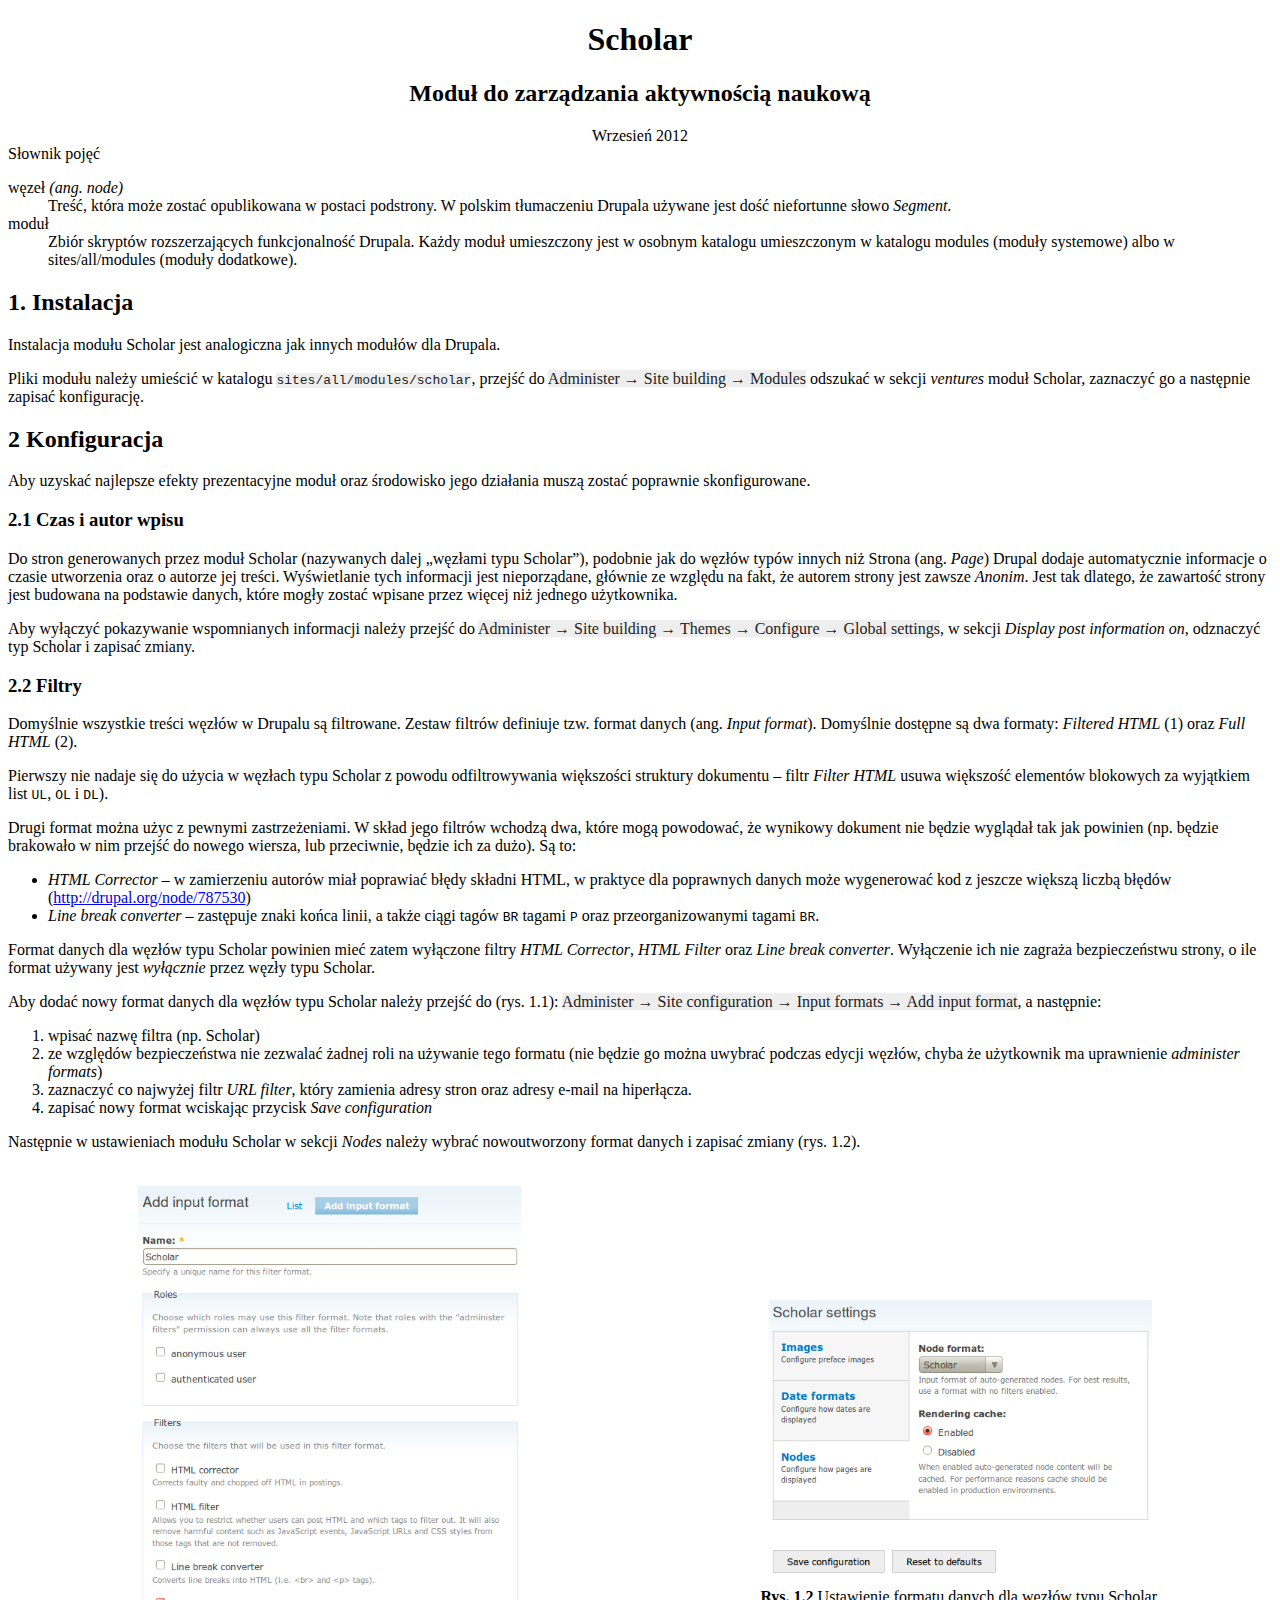
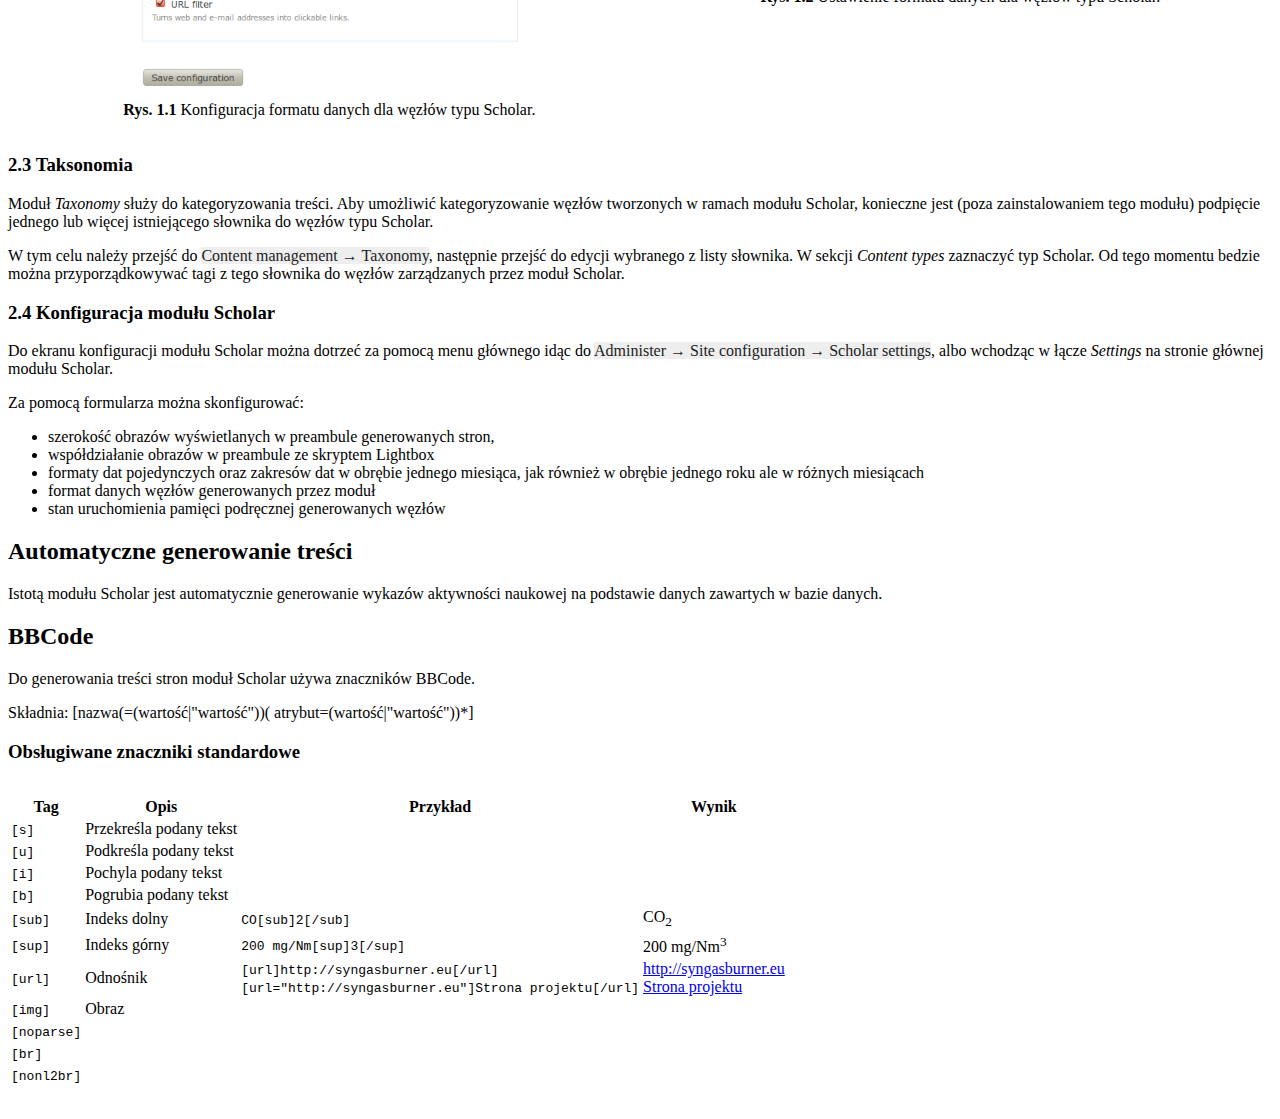
==== sites/all/modules/scholar/manual/index.html @ 3a5cc1b6 "zastapienie rdelim i ldelim escape'owanymi nawiasami owinietymi w noparse" ====
<!DOCTYPE html>
<html>
<head>
<meta http-equiv="Content-Type" content="text/html; charset=utf-8" />
<title>Scholar - instrukcja obsługi</title>
<style type="text/css">
body {
  background: #fff;
  color: #000;
}
.file {
  font-family: monospace;
  background: #eee;
  color: #222;
}
.nav {
  background: #eee;
  color: #222;
}
table {
  margin: 2em 0;
}
</style>
</head>
<body>

<center>
<h1>Scholar</h1>
<h2>Moduł do zarządzania aktywnością naukową</h2>
Wrzesień 2012
</center>

Słownik pojęć
<dl>
  <dt>węzeł <em>(ang. node)</em></dt>
  <dd>Treść, która może zostać opublikowana w postaci podstrony. W polskim tłumaczeniu Drupala
  używane jest dość niefortunne słowo <em>Segment</em>.</dd>
  <dt>moduł</dt>
  <dd>Zbiór skryptów rozszerzających funkcjonalność Drupala. Każdy moduł umieszczony jest w osobnym
  katalogu umieszczonym w katalogu <span>modules</span> (moduły systemowe) albo
  w <span>sites/all/modules</span> (moduły dodatkowe).</dd>
</dl>

<h2>1. Instalacja</h2>

<p>Instalacja modułu Scholar jest analogiczna jak innych modułów dla Drupala.</p>

<p>Pliki modułu należy umieścić w katalogu <span class="file">sites/all/modules/scholar</span>,
przejść do <span class="nav">Administer &rarr; Site building &rarr; Modules</span>
odszukać w sekcji <cite>ventures</cite> moduł Scholar, zaznaczyć go
a następnie zapisać konfigurację.</p>

<h2>2 Konfiguracja</h2>

<p>Aby uzyskać najlepsze efekty prezentacyjne moduł oraz środowisko jego działania muszą zostać poprawnie skonfigurowane.</p> 

<h3>2.1 Czas i autor wpisu</h3>

<p>Do stron generowanych przez moduł Scholar (nazywanych dalej &bdquo;węzłami typu Scholar&rdquo;),
podobnie jak do węzłów typów innych niż Strona (ang. <em>Page</em>) Drupal dodaje
automatycznie informacje o czasie utworzenia oraz o autorze jej treści. 
Wyświetlanie tych informacji jest nieporządane, głównie ze względu na fakt, że autorem 
strony jest zawsze <em>Anonim</em>. Jest tak dlatego, że zawartość strony jest budowana
na podstawie danych, które mogły zostać wpisane przez więcej niż jednego użytkownika.</p>

<p>Aby wyłączyć pokazywanie wspomnianych informacji należy przejść do
<span class="nav">Administer &rarr; Site building &rarr; Themes &rarr; Configure &rarr; Global settings</span>,
w sekcji <cite>Display post information on</cite>, odznaczyć typ Scholar i zapisać zmiany.</p>

<h3>2.2 Filtry</h3>

<p>Domyślnie wszystkie treści węzłów w Drupalu są filtrowane. Zestaw filtrów definiuje
tzw. format danych (ang. <em>Input format</em>). Domyślnie dostępne są dwa 
formaty: <cite>Filtered HTML</cite> (1) oraz <cite>Full HTML</cite> (2).</p>

<p>Pierwszy nie nadaje się do użycia w węzłach typu Scholar
z powodu odfiltrowywania większości struktury dokumentu &ndash; filtr <cite>Filter HTML</cite>
usuwa większość elementów blokowych za wyjątkiem list <code>UL</code>, <code>OL</code> i <code>DL</code>).</p>

<p>Drugi format można użyc z pewnymi zastrzeżeniami. W skład jego filtrów wchodzą dwa,
które mogą powodować, że wynikowy dokument nie będzie wyglądał tak jak powinien
(np. będzie brakowało w nim przejść do nowego wiersza, lub przeciwnie, będzie ich za dużo).
Są to:</p>
<ul>
    <li><cite>HTML Corrector</cite> &ndash; w zamierzeniu autorów miał poprawiać błędy składni HTML, w praktyce dla poprawnych danych może wygenerować kod z jeszcze większą liczbą błędów (<a href="http://drupal.org/node/787530">http://drupal.org/node/787530</a>)</li>
    <li><cite>Line break converter</cite> &ndash; zastępuje znaki końca linii, a także ciągi tagów <code>BR</code> tagami <code>P</code> oraz przeorganizowanymi tagami <code>BR</code>.</li>
</ul>

<p>Format danych dla węzłów typu Scholar powinien mieć zatem wyłączone
 filtry <cite>HTML Corrector</cite>, <cite>HTML Filter</cite> oraz <cite>Line break converter</cite>.
Wyłączenie ich nie zagraża bezpieczeństwu strony, o ile format używany
jest <em>wyłącznie</em> przez węzły typu Scholar.</p>

<p>Aby dodać nowy format danych dla węzłów typu Scholar należy przejść do (rys. 1.1):
<span class="nav">Administer &rarr; Site configuration &rarr; Input formats &rarr; Add input format</span>,
a następnie:</p>
<ol>
    <li>wpisać nazwę filtra (np. Scholar)</li>
    <li>ze względów bezpieczeństwa nie zezwalać żadnej roli na używanie tego formatu (nie będzie go można uwybrać podczas edycji węzłów, chyba że użytkownik ma uprawnienie <cite>administer formats</cite>)</li>
    <li>zaznaczyć co najwyżej filtr <cite>URL filter</cite>, który zamienia adresy stron oraz adresy e-mail na hiperłącza.</li>
    <li>zapisać nowy format wciskając przycisk <cite>Save configuration</cite></li>
</ol>

<p>Następnie w ustawieniach modułu Scholar w sekcji <cite>Nodes</cite> należy wybrać nowoutworzony format danych i zapisać zmiany (rys. 1.2).</p>

<table border="0" width="100%">
 <tr>
  <td align="center">
    <img src="input_format.png" alt="" />
    <div><strong>Rys. 1.1</strong> Konfiguracja formatu danych dla węzłów typu Scholar.</div>
  </td>
  <td align="center">
    <img src="scholar_node_format.png" alt="" />
    <div><strong>Rys. 1.2</strong> Ustawienie formatu danych dla węzłów typu Scholar.</div>
  </td>
 </tr>
</table>

<h3>2.3 Taksonomia</h3>

<p>Moduł <cite>Taxonomy</cite> służy do kategoryzowania treści. Aby umożliwić
kategoryzowanie węzłów tworzonych w ramach modułu Scholar, konieczne jest
(poza zainstalowaniem tego modułu) podpięcie jednego lub więcej
istniejącego słownika do węzłów typu Scholar.</p>

<p>W tym celu należy przejść do <span class="nav">Content management &rarr; Taxonomy</span>,
następnie przejść do edycji wybranego z listy słownika. W sekcji
<cite>Content types</cite> zaznaczyć typ Scholar. Od tego momentu
bedzie można przyporządkowywać tagi z tego słownika do węzłów zarządzanych
przez moduł Scholar.</p>

<h3>2.4 Konfiguracja modułu Scholar</h3>

<p>Do ekranu konfiguracji modułu Scholar można dotrzeć za pomocą menu głównego idąc do
<span class="nav">Administer &rarr; Site configuration &rarr; Scholar settings</span>,
albo wchodząc w łącze <cite>Settings</cite> na stronie głównej modułu Scholar.</p>

<p>Za pomocą formularza można skonfigurować:</p>

<ul>
 <li>szerokość obrazów wyświetlanych w preambule generowanych stron,</li>
 <li>współdziałanie obrazów w preambule ze skryptem Lightbox</li>
 <li>formaty dat pojedynczych oraz zakresów dat w obrębie jednego miesiąca, jak również w obrębie jednego roku ale w różnych miesiącach</li>
 <li>format danych węzłów generowanych przez moduł</li>
 <li>stan uruchomienia pamięci podręcznej generowanych węzłów</li>
</ul>

<h2>Automatyczne generowanie treści</h2>

<p>Istotą modułu Scholar jest automatycznie generowanie wykazów aktywności naukowej
na podstawie danych zawartych w bazie danych.</p>

<h2>BBCode</h2>

<p>Do generowania treści stron moduł Scholar używa znaczników BBCode.</p>

Składnia:

[nazwa(=(wartość|"wartość"))( atrybut=(wartość|"wartość"))*]



<h3>Obsługiwane znaczniki standardowe</h3>
<table>
 <thead>
  <tr>
   <th>Tag</th>
   <th>Opis</th>
   <th>Przykład</th>
   <th>Wynik</th>
 </thead>
 <tbody>
  <tr>
   <td><code>[s]</code></td>
   <td>Przekreśla podany tekst</td>
   <td></td>
  </tr>
  <tr>
   <td><code>[u]</code></td>
   <td>Podkreśla podany tekst</td>
   <td></td>
  </tr>
  <tr>
   <td><code>[i]</code></td>
   <td>Pochyla podany tekst</td>
   <td></td>
  </tr>
  <tr>
   <td><code>[b]</code></td>
   <td>Pogrubia podany tekst</td>
   <td></td>
  </tr>
  <tr>
   <td><code>[sub]</code></td>
   <td>Indeks dolny</td>
   <td><code>CO[sub]2[/sub]</code></td>
   <td><div class="rendering">CO<sub>2</sub></div></td>
  </tr>
  <tr>
   <td><code>[sup]</code></td>
   <td>Indeks górny</td>
   <td><code>200 mg/Nm[sup]3[/sup]</code></td>
   <td><div class="rendering">200 mg/Nm<sup>3</sup></div></td>
  </tr>
  <tr>
   <td><code>[url]</code></td>
   <td>Odnośnik</td>
   <td>
    <code>[url]http://syngasburner.eu[/url]</code><br/>
    <code>[url="http://syngasburner.eu"]Strona projektu[/url]</code>
   </td>
   <td><div class="rendering"><a href="http://syngasburner.eu">http://syngasburner.eu</a><br/><a href="http://syngasburner.eu">Strona projektu</a></div></td>
  </tr>
  <tr>
   <td><code>[img]</code></td>
   <td>Obraz</td>
   
  </tr>
<tr>
 <td><code>[noparse]</code></td>
 <td></td>
</tr>
<tr>
 <td><code>[br]</code></td>
 <td></td>
</tr>
<tr>
 <td><code>[nonl2br]</code></td>
 <td></td>
</tr>
</table>
</body>
</html>
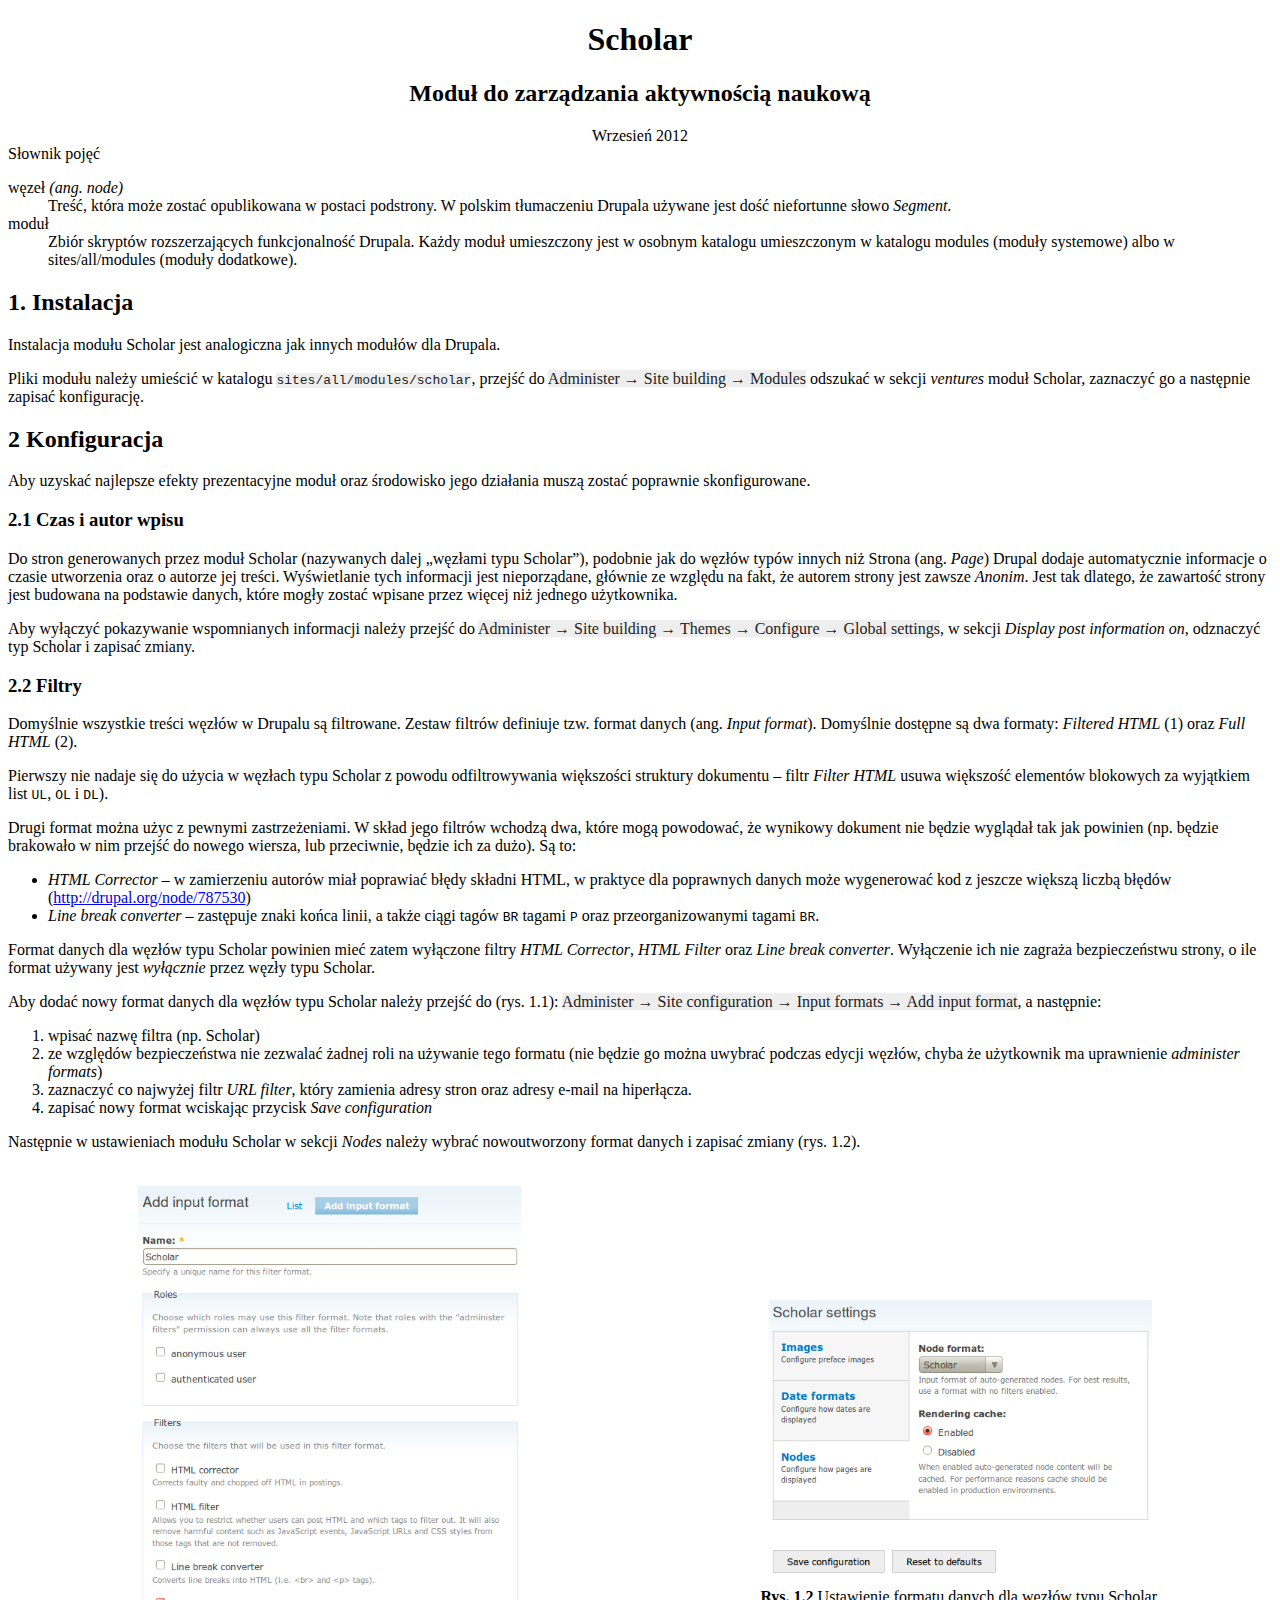
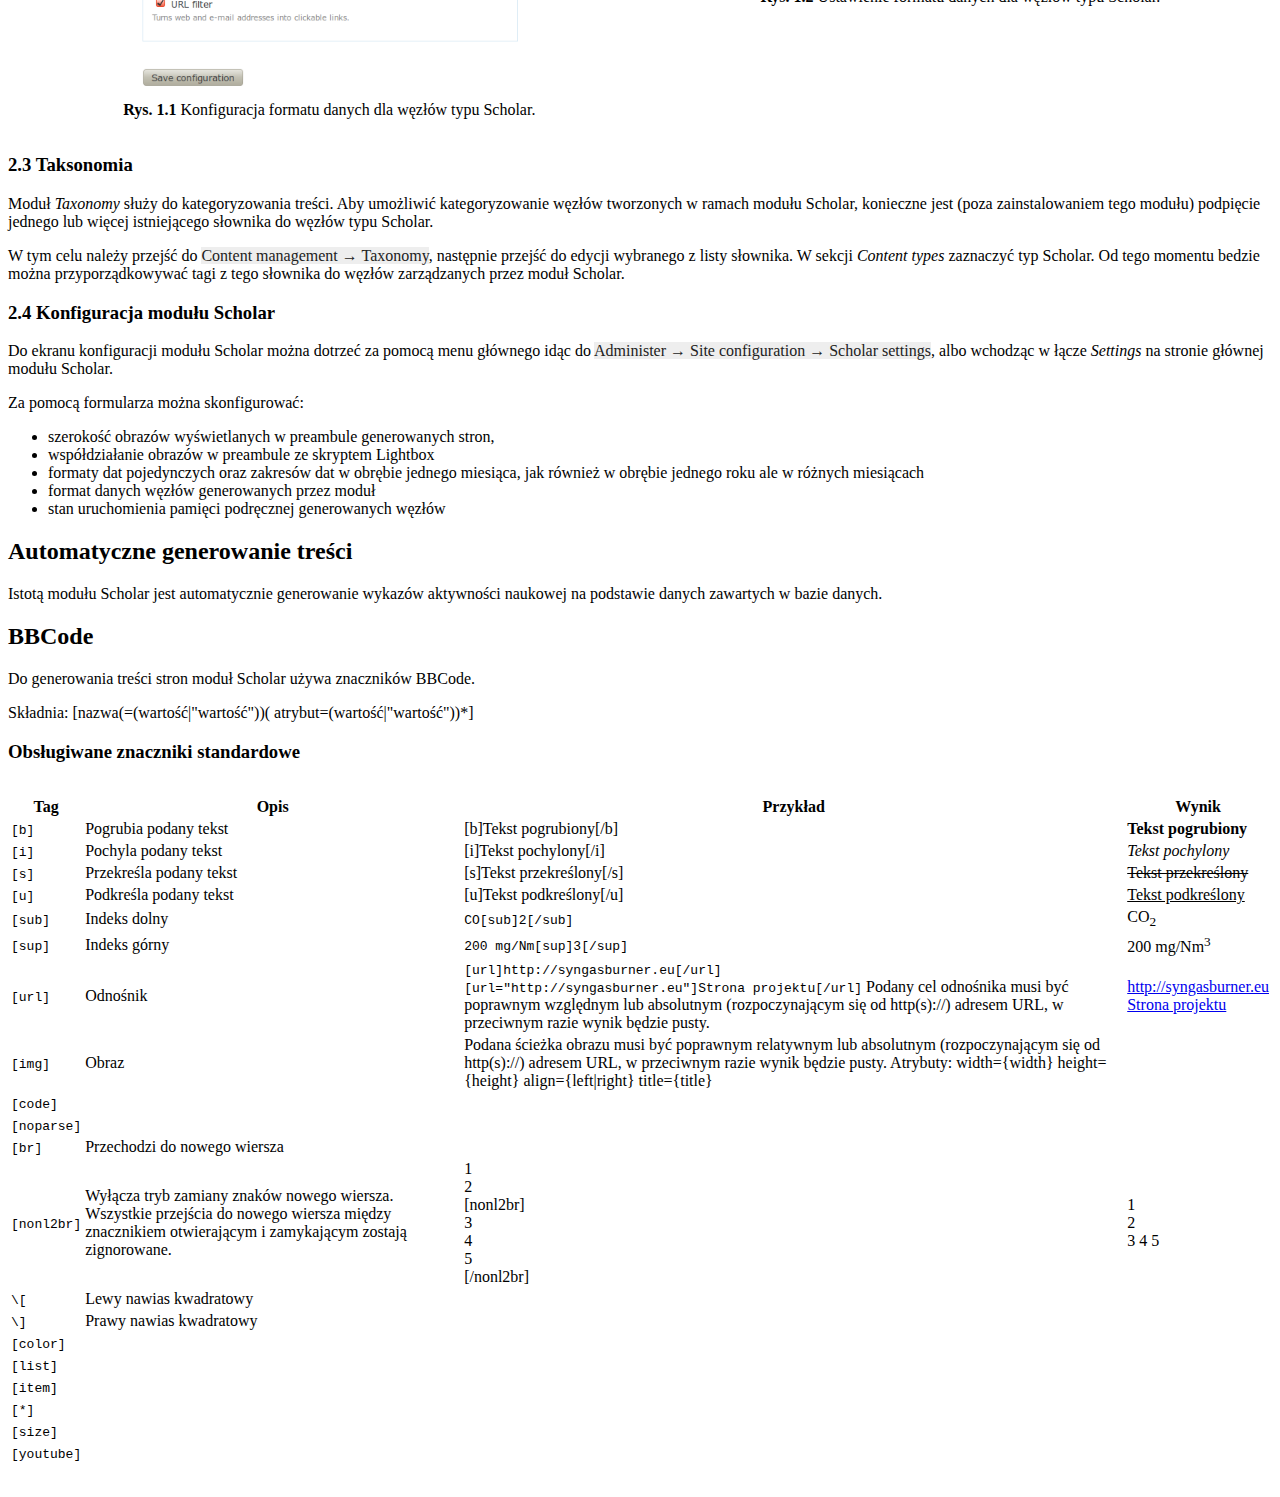
==== commit f19b1c22: "walidacja url w osobnej funkcji" ====
--- a/sites/all/modules/scholar/manual/index.html
+++ b/sites/all/modules/scholar/manual/index.html
@@ -171,24 +171,28 @@
  </thead>
  <tbody>
   <tr>
+   <td><code>[b]</code></td>
+   <td>Pogrubia podany tekst</td>
+   <td>[b]Tekst pogrubiony[/b]</td>
+   <td><b>Tekst pogrubiony</b></td>
+  </tr>
+  <tr>
+   <td><code>[i]</code></td>
+   <td>Pochyla podany tekst</td>
+   <td>[i]Tekst pochylony[/i]</td>
+   <td><i>Tekst pochylony</i></td>
+  </tr>
+  <tr>
    <td><code>[s]</code></td>
    <td>Przekreśla podany tekst</td>
-   <td></td>
+   <td>[s]Tekst przekreślony[/s]</td>
+   <td><s>Tekst przekreślony</s></td>
   </tr>
   <tr>
    <td><code>[u]</code></td>
    <td>Podkreśla podany tekst</td>
-   <td></td>
-  </tr>
-  <tr>
-   <td><code>[i]</code></td>
-   <td>Pochyla podany tekst</td>
-   <td></td>
-  </tr>
-  <tr>
-   <td><code>[b]</code></td>
-   <td>Pogrubia podany tekst</td>
-   <td></td>
+   <td>[u]Tekst podkreślony[/u]</td>
+   <td><u>Tekst podkreślony</u></td>
   </tr>
   <tr>
    <td><code>[sub]</code></td>
@@ -208,13 +212,24 @@
    <td>
     <code>[url]http://syngasburner.eu[/url]</code><br/>
     <code>[url="http://syngasburner.eu"]Strona projektu[/url]</code>
+    Podany cel odnośnika musi być poprawnym względnym lub absolutnym (rozpoczynającym się od http(s)://) adresem URL,
+    w przeciwnym razie wynik będzie pusty.
    </td>
    <td><div class="rendering"><a href="http://syngasburner.eu">http://syngasburner.eu</a><br/><a href="http://syngasburner.eu">Strona projektu</a></div></td>
   </tr>
   <tr>
    <td><code>[img]</code></td>
    <td>Obraz</td>
-   
+   <td>
+    Podana ścieżka obrazu musi być poprawnym relatywnym lub absolutnym (rozpoczynającym się od http(s)://) adresem URL,
+    w przeciwnym razie wynik będzie pusty.
+    Atrybuty:
+    width={width} height={height} align={left|right} title={title}
+       <code></code>
+    </td>
+  </tr>
+  <tr>
+      <td><code>[code]</code></td>
   </tr>
 <tr>
  <td><code>[noparse]</code></td>
@@ -222,15 +237,50 @@
 </tr>
 <tr>
  <td><code>[br]</code></td>
- <td></td>
+ <td>Przechodzi do nowego wiersza</td>
 </tr>
 <tr>
  <td><code>[nonl2br]</code></td>
+ <td>Wyłącza tryb zamiany znaków nowego wiersza. Wszystkie przejścia do nowego wiersza między znacznikiem otwierającym i zamykającym zostają zignorowane.</td>
+ <td>1<br/>2<br/>[nonl2br]<br/>3<br/>4<br/>5<br/>[/nonl2br]</td>
+ <td>1<br/>2<br/>3 4 5</td>
+</tr>
+<tr>
+ <td><code>\[</code></td>
+ <td>Lewy nawias kwadratowy</td>
+</tr>
+<tr>
+ <td><code>\]</code></td>
+ <td>Prawy nawias kwadratowy</td>
+</tr>
+<tr>
+ <td><code>[color]</code></td>
+ <td></td>
+</tr>
+<tr>
+ <td><code>[list]</code></td>
+ <td></td>
+</tr>
+<tr>
+ <td><code>[item]</code></td>
+ <td></td>
+</tr>
+<tr>
+ <td><code>[*]</code></td>
+ <td></td>
+</tr>
+<tr>
+ <td><code>[size]</code></td>
+ <td></td>
+</tr>
+<tr>
+ <td><code>[youtube]</code></td>
  <td></td>
 </tr>
 </table>
+
+
+
+
 </body>
 </html>
-
-
-
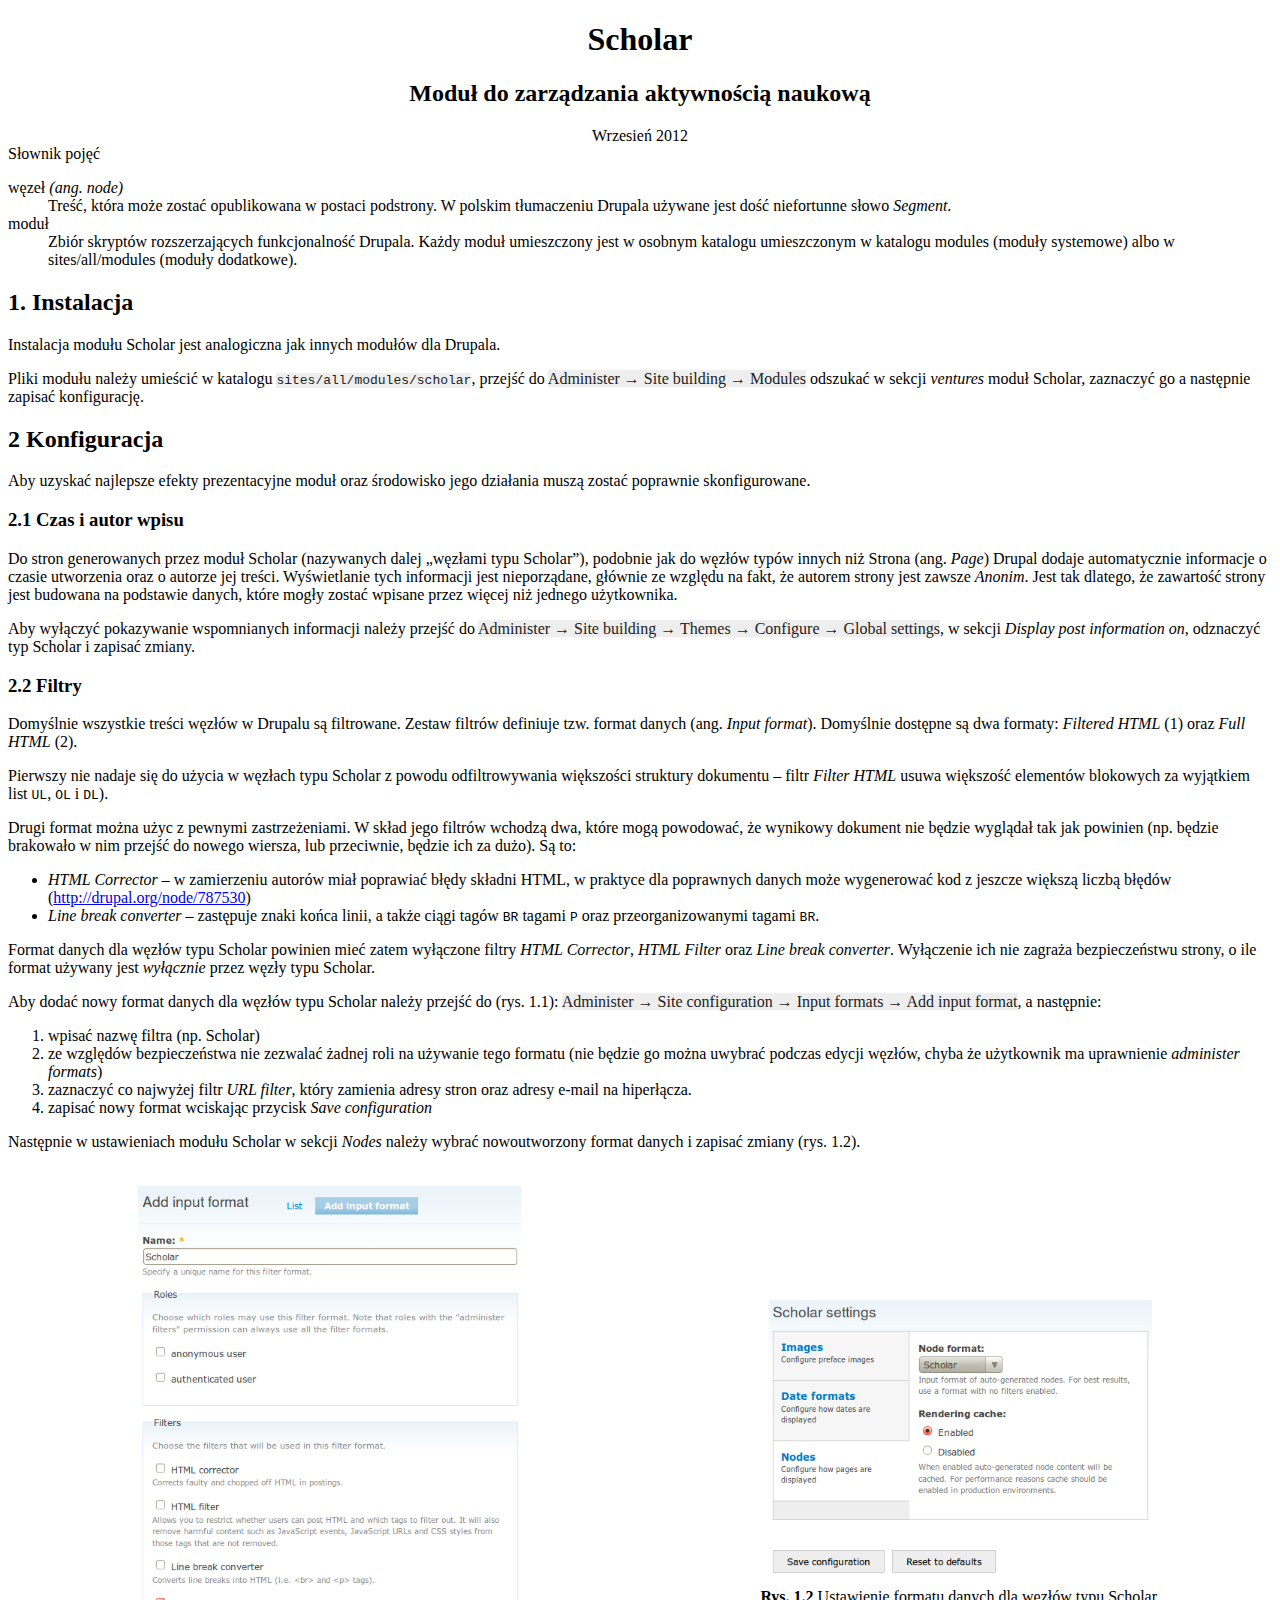
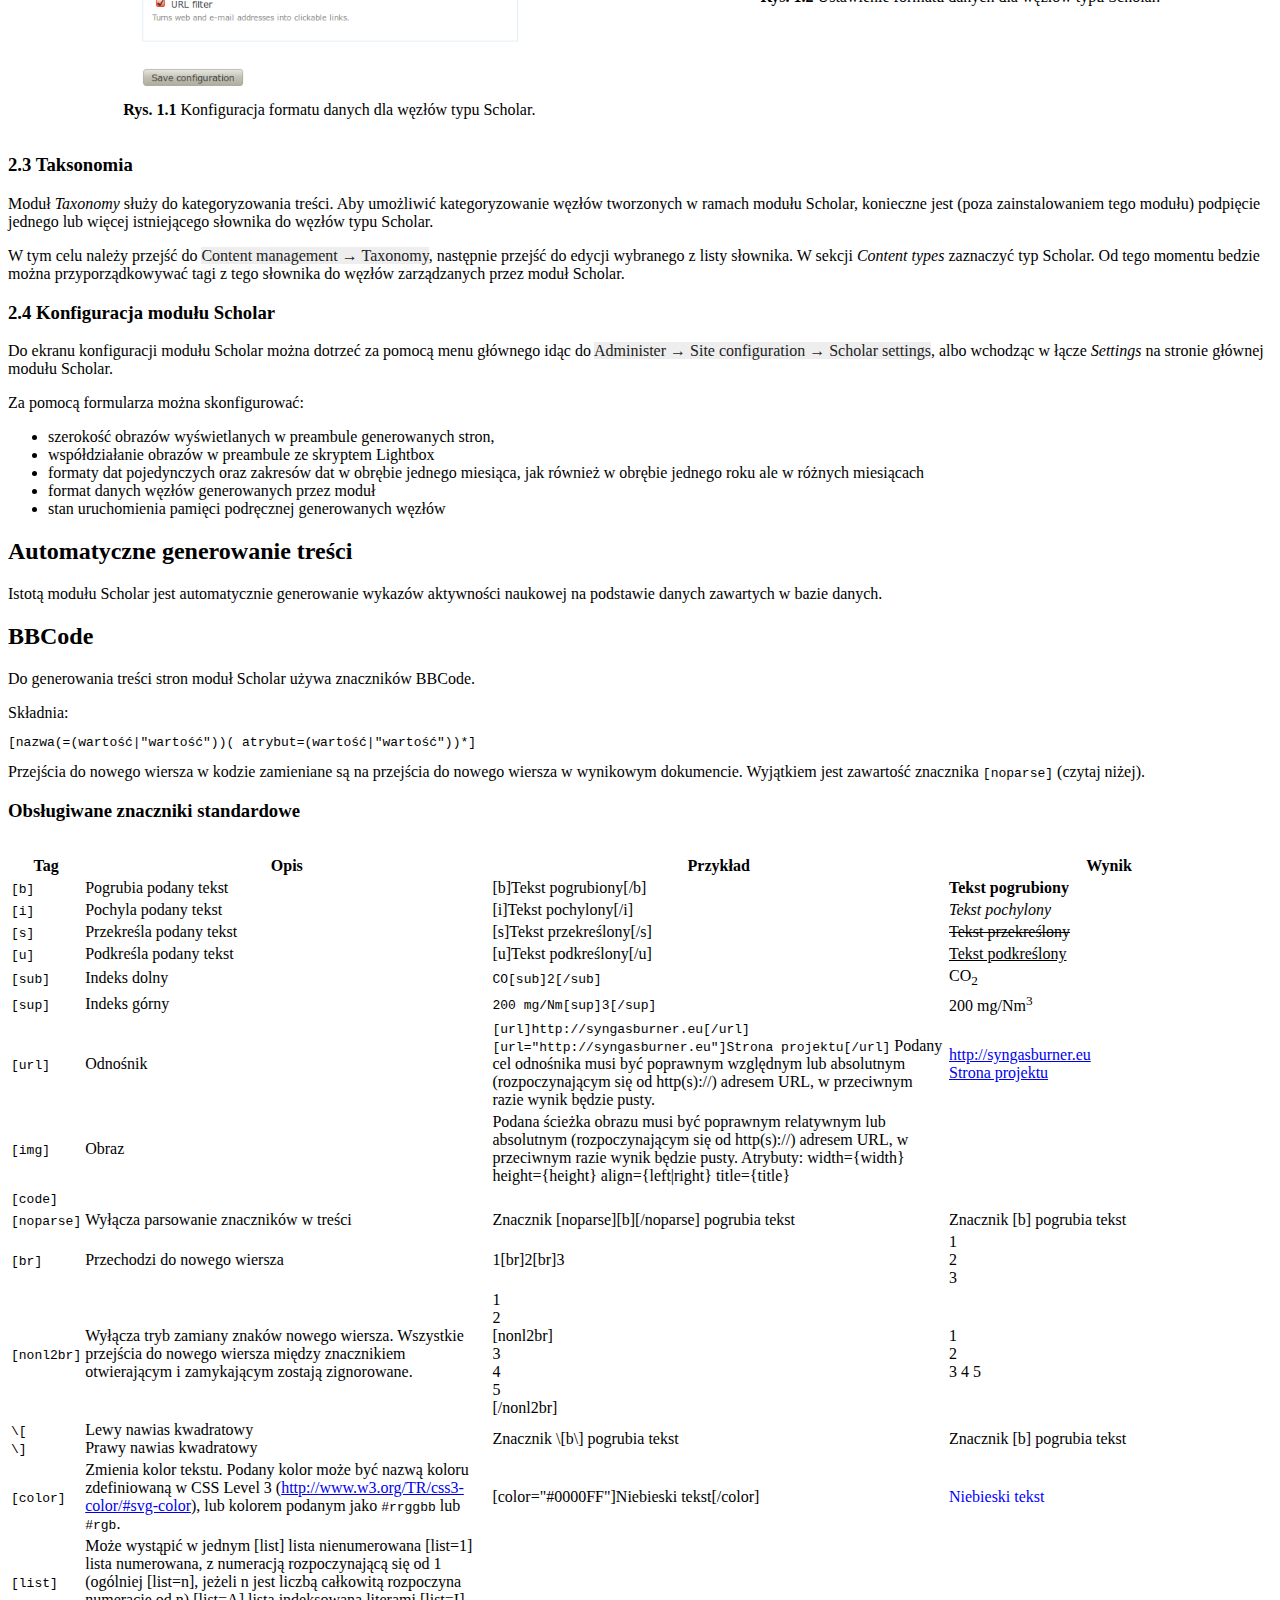
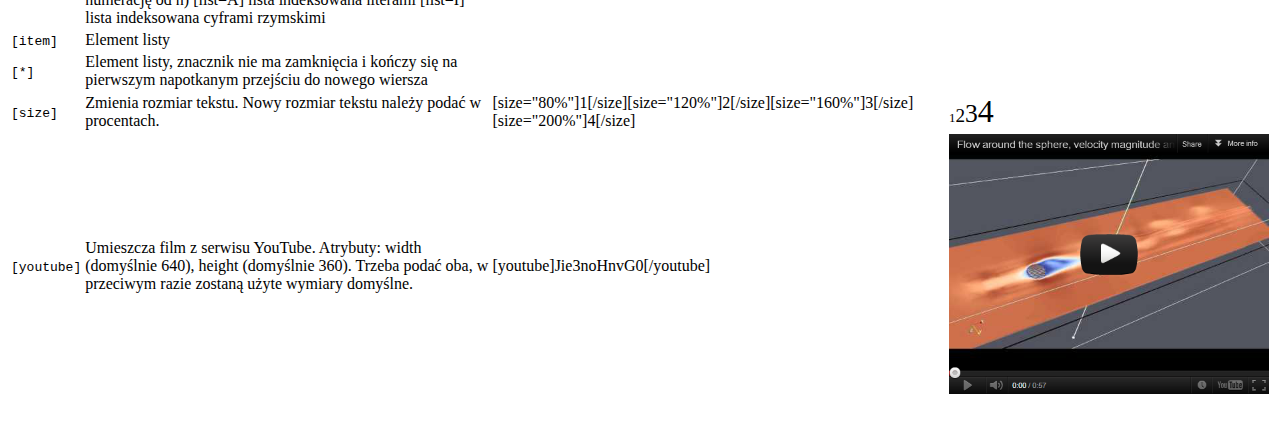
==== commit 74135967: "dokumentacja" ====
--- a/sites/all/modules/scholar/manual/index.html
+++ b/sites/all/modules/scholar/manual/index.html
@@ -156,9 +156,10 @@
 
 Składnia:
 
-[nazwa(=(wartość|"wartość"))( atrybut=(wartość|"wartość"))*]
-
-
+<pre>[nazwa(=(wartość|"wartość"))( atrybut=(wartość|"wartość"))*]</pre>
+
+Przejścia do nowego wiersza w kodzie zamieniane są na przejścia do nowego
+wiersza w wynikowym dokumencie. Wyjątkiem jest zawartość znacznika <code>[noparse]</code> (czytaj niżej).
 
 <h3>Obsługiwane znaczniki standardowe</h3>
 <table>
@@ -233,11 +234,15 @@
   </tr>
 <tr>
  <td><code>[noparse]</code></td>
- <td></td>
+ <td>Wyłącza parsowanie znaczników w treści</td>
+ <td>Znacznik [noparse][b][/noparse] pogrubia tekst</td>
+ <td>Znacznik [b] pogrubia tekst</td>
 </tr>
 <tr>
  <td><code>[br]</code></td>
  <td>Przechodzi do nowego wiersza</td>
+ <td>1[br]2[br]3</td>
+ <td>1<br/>2<br/>3</td>
 </tr>
 <tr>
  <td><code>[nonl2br]</code></td>
@@ -246,36 +251,56 @@
  <td>1<br/>2<br/>3 4 5</td>
 </tr>
 <tr>
- <td><code>\[</code></td>
- <td>Lewy nawias kwadratowy</td>
-</tr>
-<tr>
- <td><code>\]</code></td>
- <td>Prawy nawias kwadratowy</td>
+ <td>
+  <code>\[</code><br/>
+  <code>\]</code>
+ </td>
+ <td>
+  Lewy nawias kwadratowy<br/>
+  Prawy nawias kwadratowy
+ </td>
+ <td>Znacznik \[b\] pogrubia tekst</td>
+ <td>Znacznik [b] pogrubia tekst</td>
 </tr>
 <tr>
  <td><code>[color]</code></td>
+ <td>Zmienia kolor tekstu. Podany kolor może być nazwą koloru zdefiniowaną w CSS Level 3 (<a href="http://www.w3.org/TR/css3-color/#svg-color">http://www.w3.org/TR/css3-color/#svg-color</a>), lub kolorem podanym jako <code>#rrggbb</code> lub <code>#rgb</code>.</td>
+ <td>[color="#0000FF"]Niebieski tekst[/color]</td>
+ <td><span style="color:#0000FF">Niebieski tekst</span></td>
+</tr>
+<tr>
+ <td><code>[list]</code></td>
+ <td>Może wystąpić w jednym
+  [list] lista nienumerowana
+  [list=1] lista numerowana, z numeracją rozpoczynającą się od 1 (ogólniej [list=n], jeżeli n jest liczbą całkowitą rozpoczyna numerację od n)
+  [list=A] lista indeksowana literami
+  [list=I] lista indeksowana cyframi rzymskimi
+ </td>
+</tr>
+<tr>
+ <td><code>[item]</code></td>
+ <td>Element listy
  <td></td>
 </tr>
 <tr>
- <td><code>[list]</code></td>
- <td></td>
-</tr>
-<tr>
- <td><code>[item]</code></td>
- <td></td>
-</tr>
-<tr>
  <td><code>[*]</code></td>
- <td></td>
+ <td>Element listy, znacznik nie ma zamknięcia i kończy się na pierwszym napotkanym przejściu do nowego wiersza</td>
 </tr>
 <tr>
  <td><code>[size]</code></td>
- <td></td>
+ <td>Zmienia rozmiar tekstu. Nowy rozmiar tekstu należy podać w procentach.</td>
+ <td><div class="bbcode">[size="80%"]1[/size][size="120%"]2[/size][size="160%"]3[/size][size="200%"]4[/size]</div></td>
+ <td><span style="font-size:80%">1</span><span style="font-size:120%">2</span><span style="font-size:160%">3</span><span style="font-size:200%">4</span></td>
 </tr>
 <tr>
  <td><code>[youtube]</code></td>
- <td></td>
+ <td>Umieszcza film z serwisu YouTube.
+  Atrybuty:
+  width (domyślnie 640), height (domyślnie 360).
+  Trzeba podać oba, w przeciwym razie zostaną użyte wymiary domyślne.
+ </td>
+ <td><div class="bbcode">[youtube]Jie3noHnvG0[/youtube]</div></td>
+ <td><img src="youtube.png" width="320" /></td>
 </tr>
 </table>
 
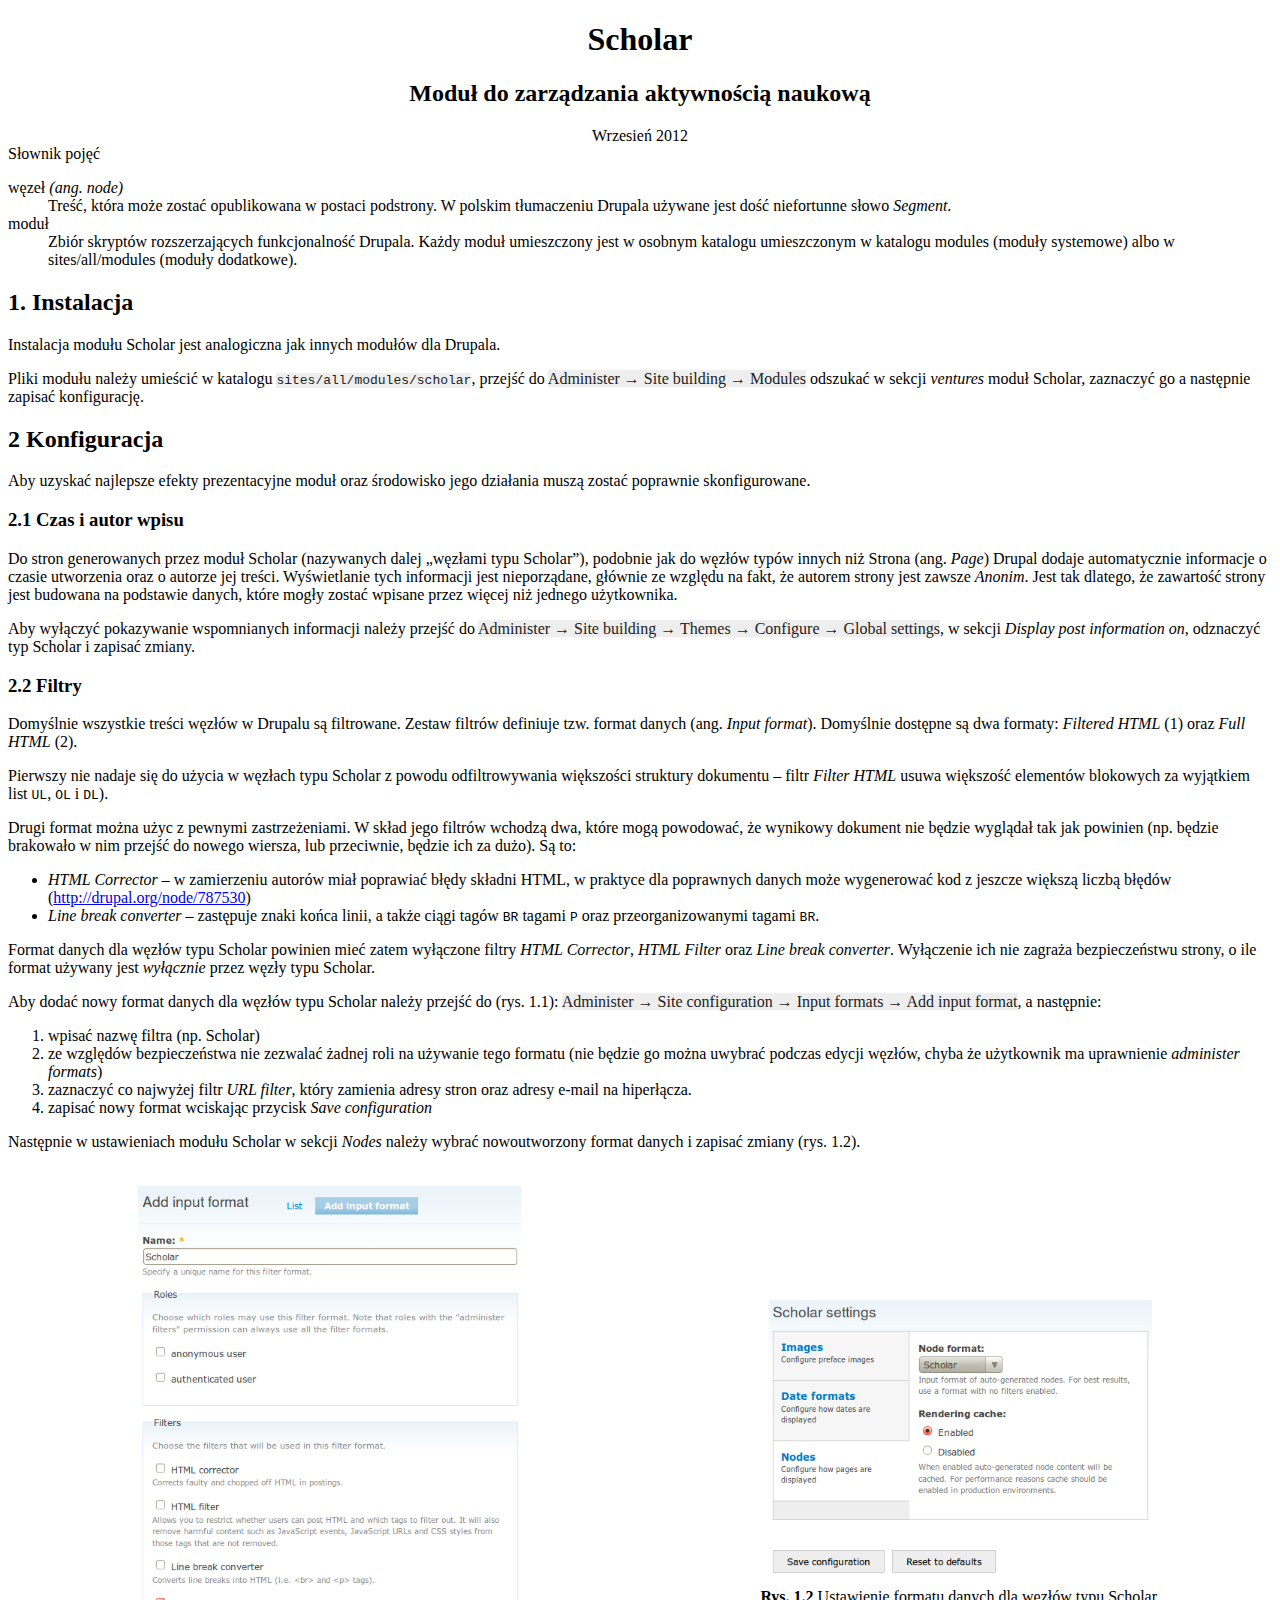
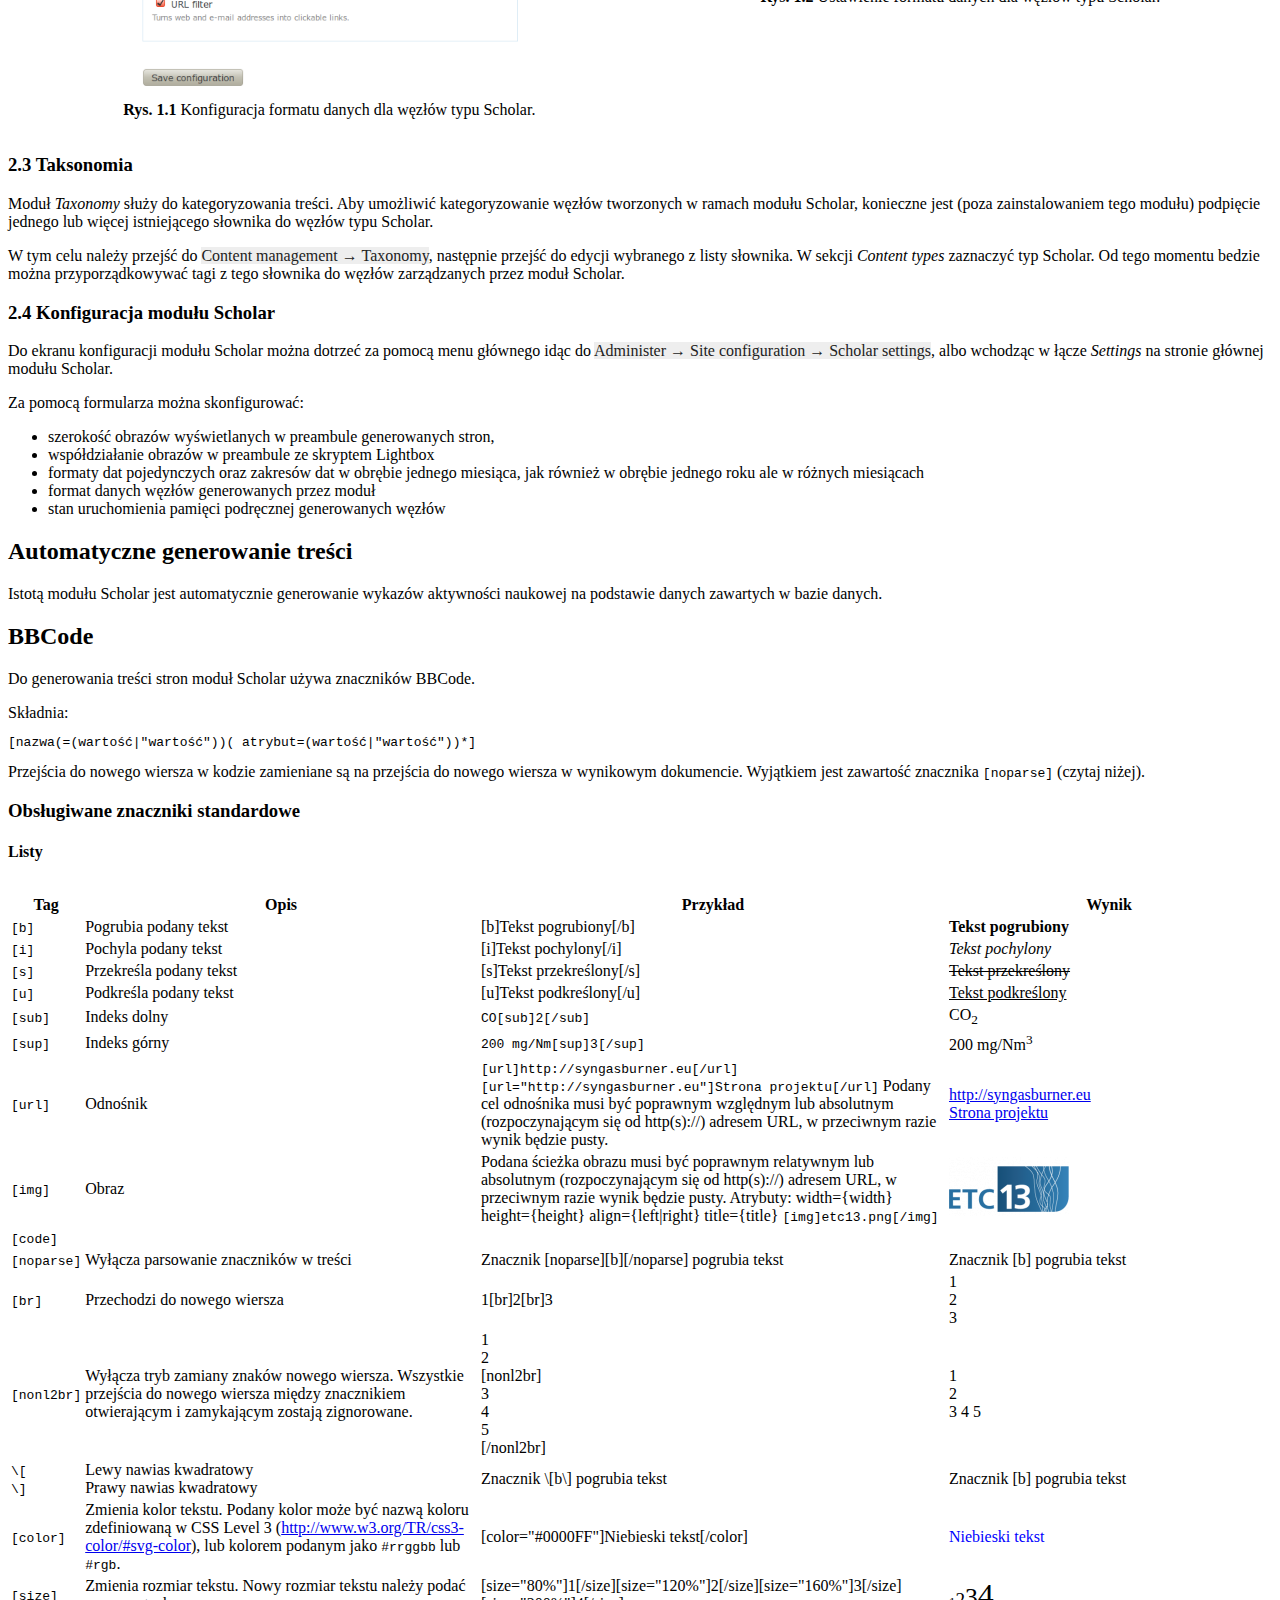
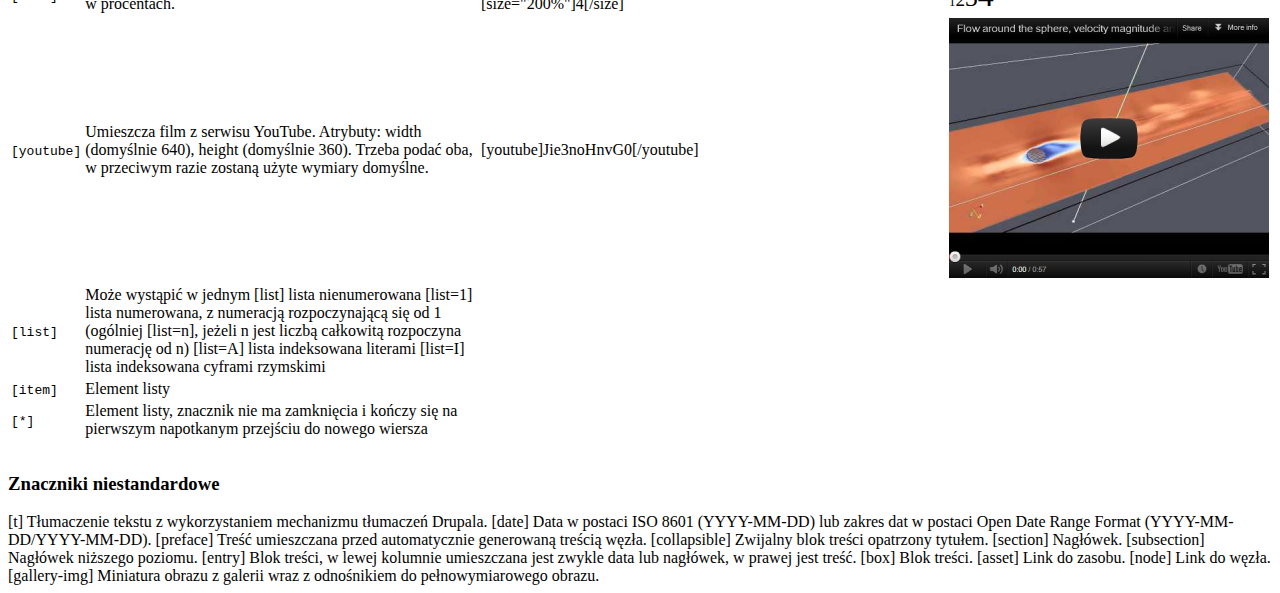
==== commit acd49491: "wylistowanie reszty znacznikow bbcode" ====
--- a/sites/all/modules/scholar/manual/index.html
+++ b/sites/all/modules/scholar/manual/index.html
@@ -226,8 +226,9 @@
     w przeciwnym razie wynik będzie pusty.
     Atrybuty:
     width={width} height={height} align={left|right} title={title}
-       <code></code>
-    </td>
+       <code>[img]etc13.png[/img]</code>
+   </td>
+   <td><img src="etc13.png" /></td>
   </tr>
   <tr>
       <td><code>[code]</code></td>
@@ -269,6 +270,24 @@
  <td><span style="color:#0000FF">Niebieski tekst</span></td>
 </tr>
 <tr>
+ <td><code>[size]</code></td>
+ <td>Zmienia rozmiar tekstu. Nowy rozmiar tekstu należy podać w procentach.</td>
+ <td><div class="bbcode">[size="80%"]1[/size][size="120%"]2[/size][size="160%"]3[/size][size="200%"]4[/size]</div></td>
+ <td><span style="font-size:80%">1</span><span style="font-size:120%">2</span><span style="font-size:160%">3</span><span style="font-size:200%">4</span></td>
+</tr>
+<tr>
+ <td><code>[youtube]</code></td>
+ <td>Umieszcza film z serwisu YouTube.
+  Atrybuty:
+  width (domyślnie 640), height (domyślnie 360).
+  Trzeba podać oba, w przeciwym razie zostaną użyte wymiary domyślne.
+ </td>
+ <td><div class="bbcode">[youtube]Jie3noHnvG0[/youtube]</div></td>
+ <td><img src="youtube.png" /></td>
+</tr>
+
+<h4>Listy</h4>
+<tr>
  <td><code>[list]</code></td>
  <td>Może wystąpić w jednym
   [list] lista nienumerowana
@@ -286,26 +305,42 @@
  <td><code>[*]</code></td>
  <td>Element listy, znacznik nie ma zamknięcia i kończy się na pierwszym napotkanym przejściu do nowego wiersza</td>
 </tr>
-<tr>
- <td><code>[size]</code></td>
- <td>Zmienia rozmiar tekstu. Nowy rozmiar tekstu należy podać w procentach.</td>
- <td><div class="bbcode">[size="80%"]1[/size][size="120%"]2[/size][size="160%"]3[/size][size="200%"]4[/size]</div></td>
- <td><span style="font-size:80%">1</span><span style="font-size:120%">2</span><span style="font-size:160%">3</span><span style="font-size:200%">4</span></td>
-</tr>
-<tr>
- <td><code>[youtube]</code></td>
- <td>Umieszcza film z serwisu YouTube.
-  Atrybuty:
-  width (domyślnie 640), height (domyślnie 360).
-  Trzeba podać oba, w przeciwym razie zostaną użyte wymiary domyślne.
- </td>
- <td><div class="bbcode">[youtube]Jie3noHnvG0[/youtube]</div></td>
- <td><img src="youtube.png" width="320" /></td>
-</tr>
 </table>
 
-
-
+<h3>Znaczniki niestandardowe</h3>
+
+[t]
+Tłumaczenie tekstu z wykorzystaniem mechanizmu tłumaczeń Drupala.
+
+[date]
+Data w postaci ISO 8601 (YYYY-MM-DD) lub zakres dat w postaci Open Date Range Format (YYYY-MM-DD/YYYY-MM-DD).
+
+[preface]
+Treść umieszczana przed automatycznie generowaną treścią węzła.
+
+[collapsible]
+Zwijalny blok treści opatrzony tytułem.
+
+[section]
+Nagłówek.
+
+[subsection]
+Nagłówek niższego poziomu.
+
+[entry]
+Blok treści, w lewej kolumnie umieszczana jest zwykle data lub nagłówek, w prawej jest treść.
+
+[box]
+Blok treści.
+
+[asset]
+Link do zasobu.
+
+[node]
+Link do węzła.
+
+[gallery-img]
+Miniatura obrazu z galerii wraz z odnośnikiem do pełnowymiarowego obrazu.
 
 </body>
 </html>
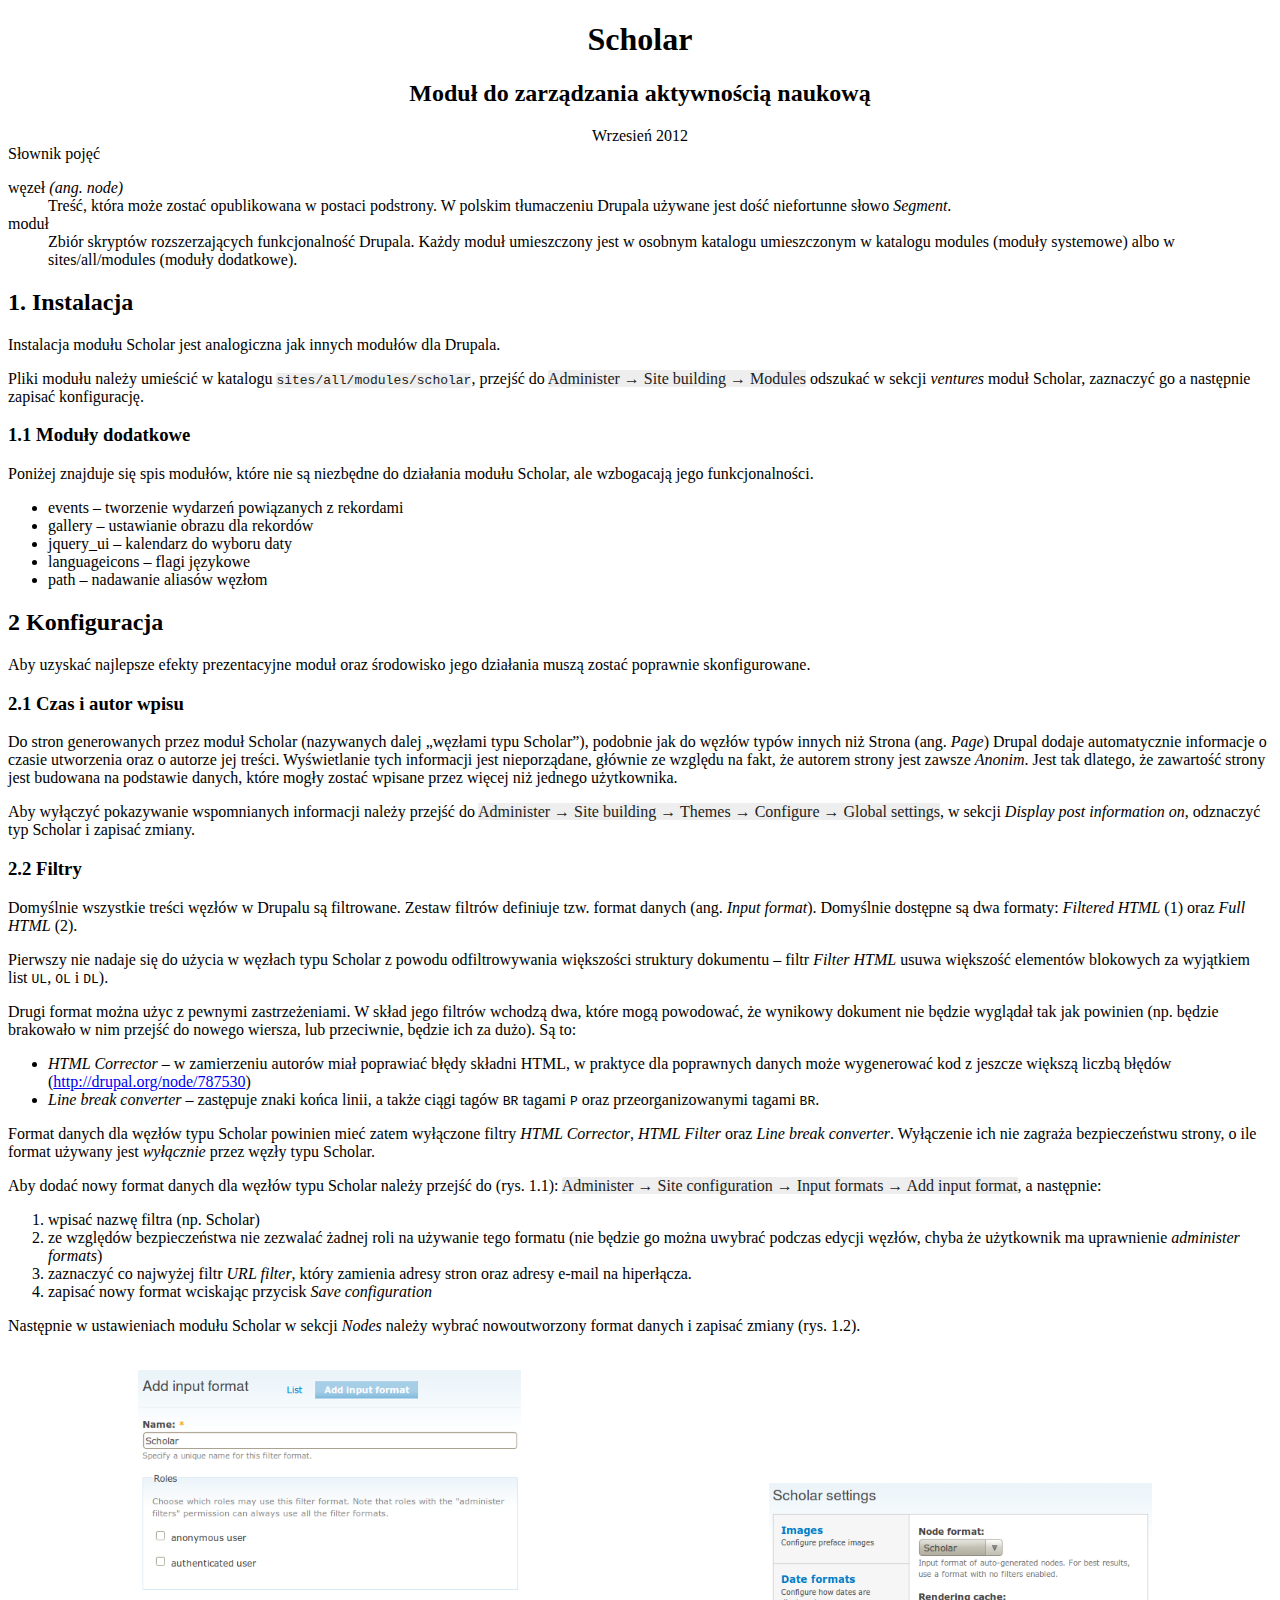
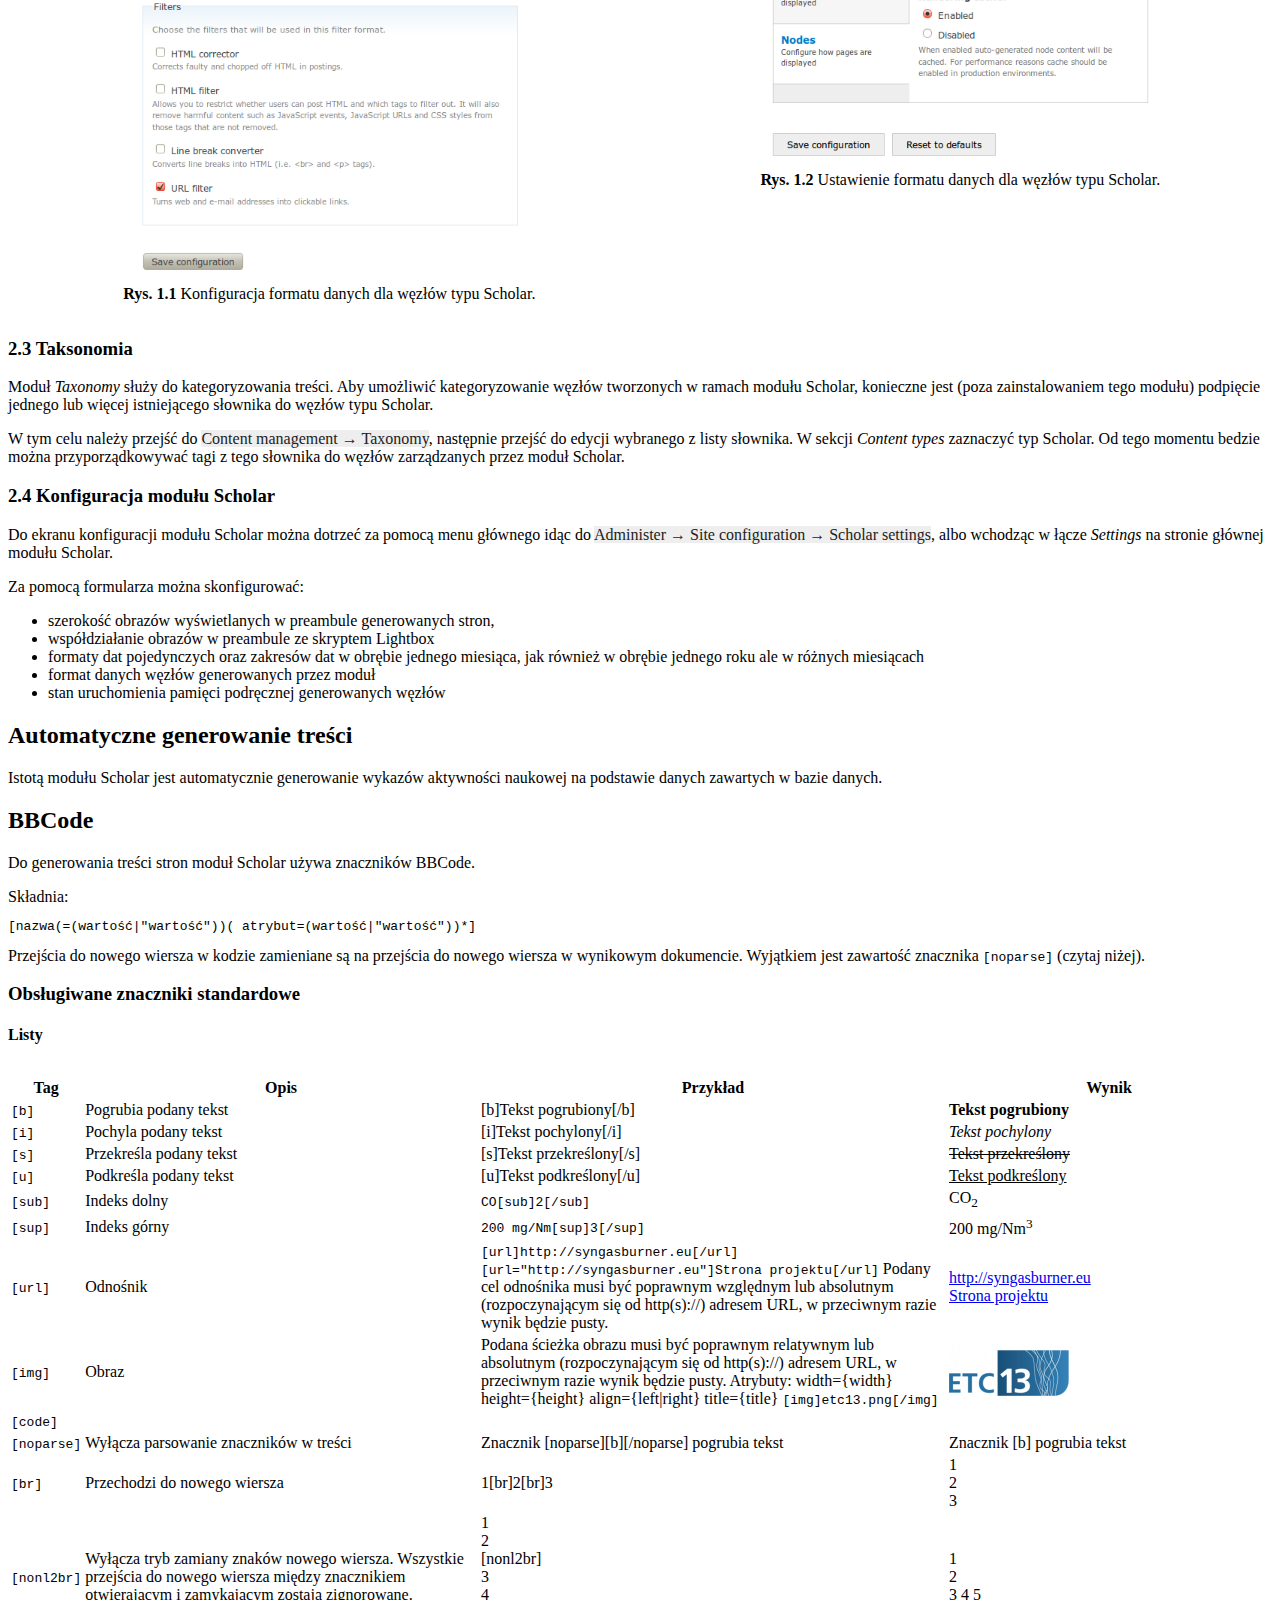
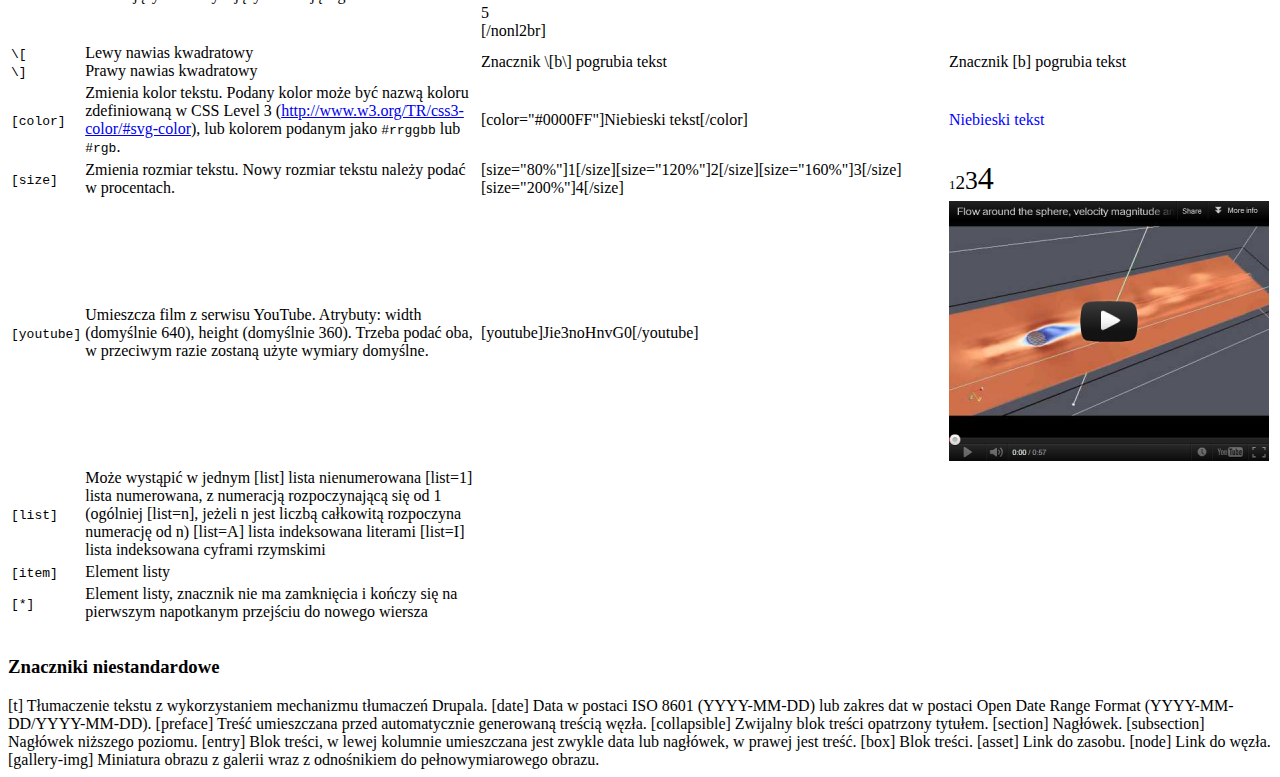
==== commit 63b0537a: "zintegrowanie z datepickerem z jquery_ui" ====
--- a/sites/all/modules/scholar/manual/index.html
+++ b/sites/all/modules/scholar/manual/index.html
@@ -50,6 +50,20 @@
 odszukać w sekcji <cite>ventures</cite> moduł Scholar, zaznaczyć go
 a następnie zapisać konfigurację.</p>
 
+
+<h3>1.1 Moduły dodatkowe</h3>
+
+<p>Poniżej znajduje się spis modułów, które nie są niezbędne do działania modułu Scholar,
+ale wzbogacają jego funkcjonalności.</p>
+
+<ul>
+    <li>events &ndash; tworzenie wydarzeń powiązanych z rekordami</li>
+    <li>gallery &ndash; ustawianie obrazu dla rekordów</li>
+    <li>jquery_ui &ndash; kalendarz do wyboru daty</li>
+    <li>languageicons &ndash; flagi językowe</li>
+    <li>path &ndash; nadawanie aliasów węzłom</li>
+</ul>
+
 <h2>2 Konfiguracja</h2>
 
 <p>Aby uzyskać najlepsze efekty prezentacyjne moduł oraz środowisko jego działania muszą zostać poprawnie skonfigurowane.</p> 
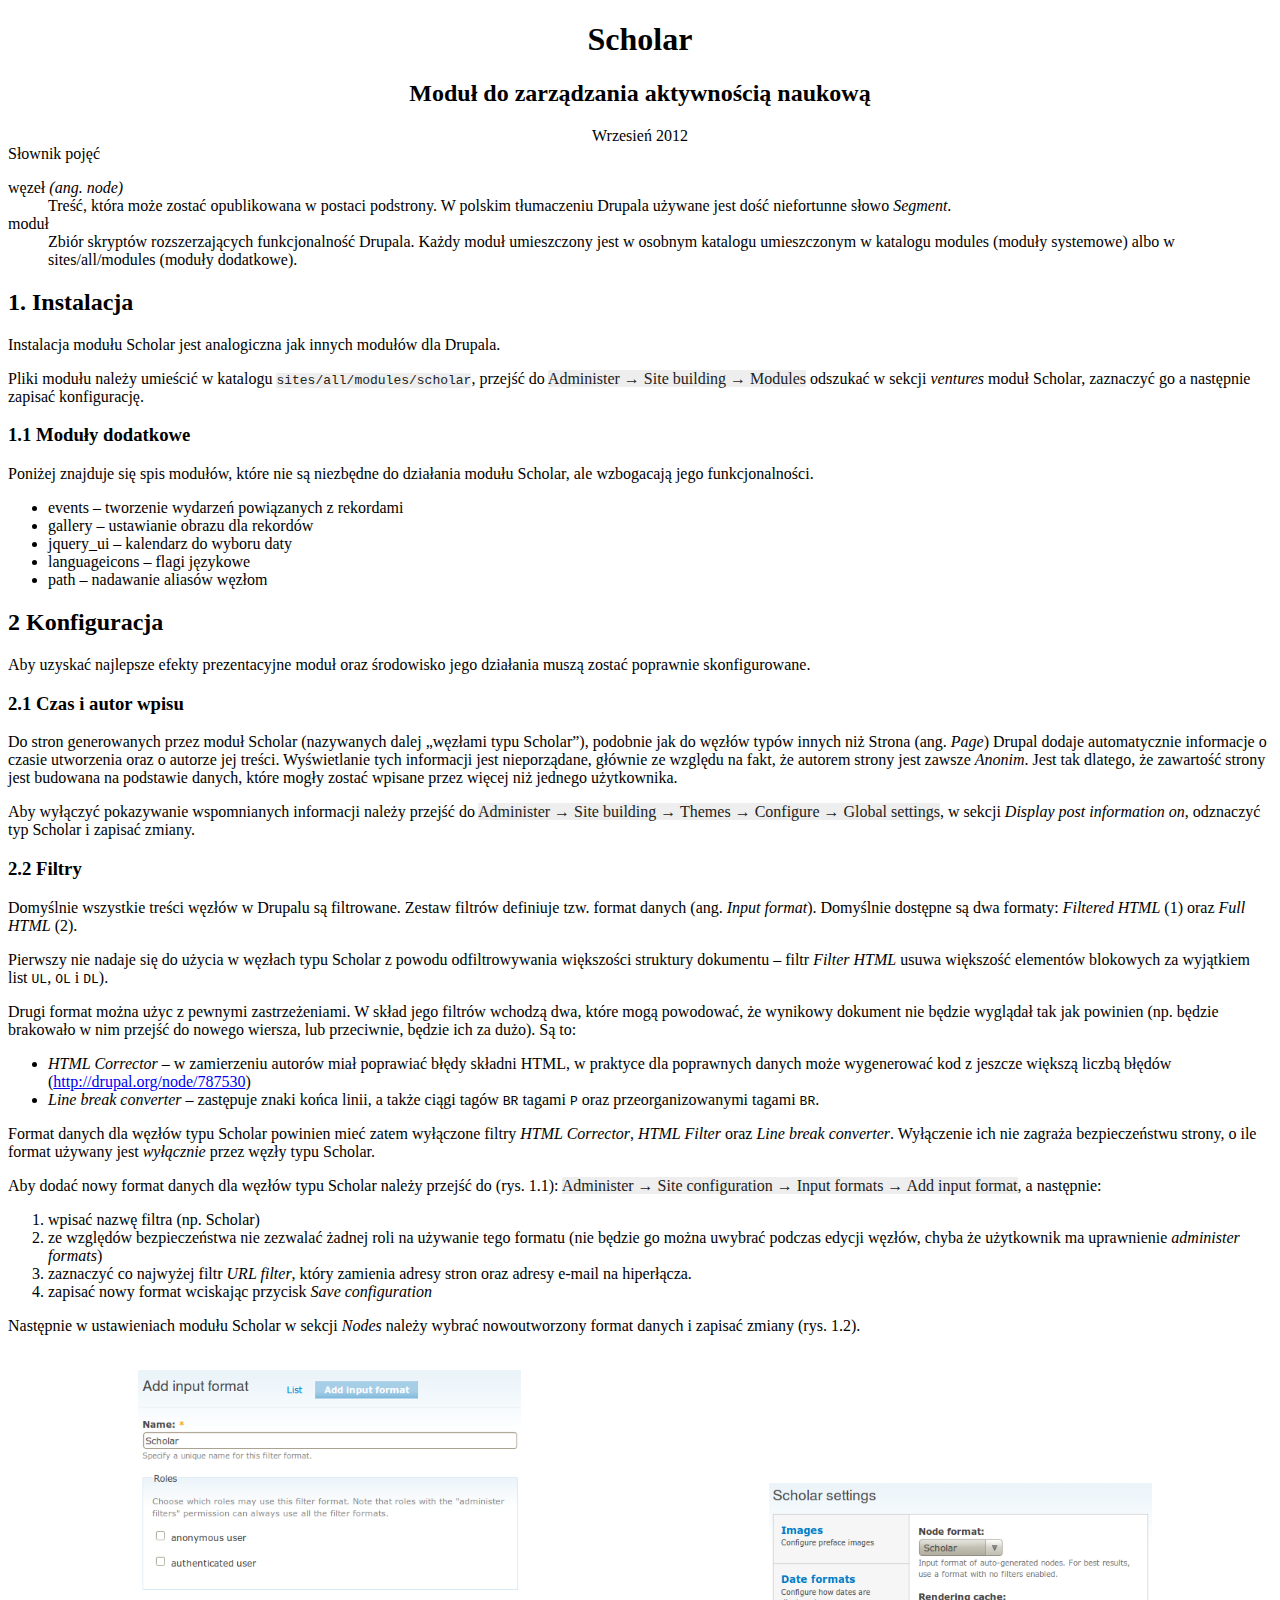
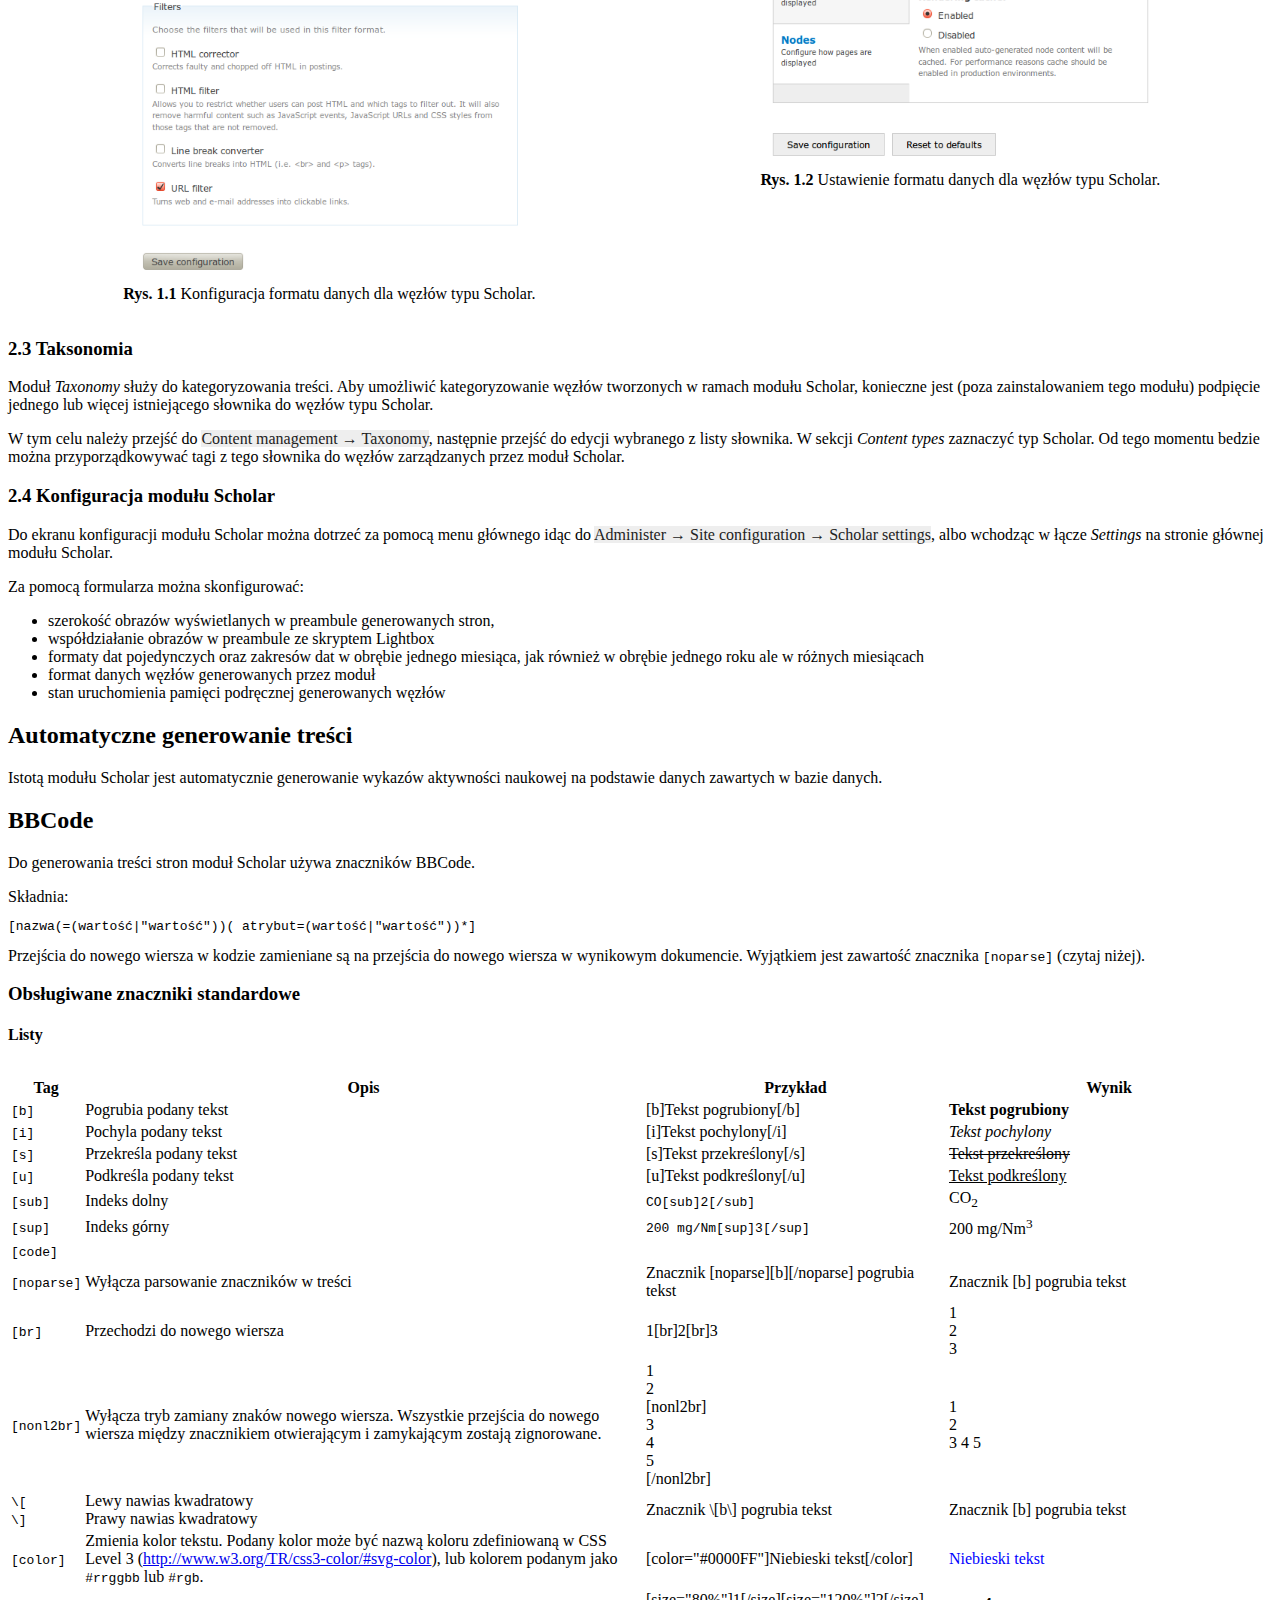
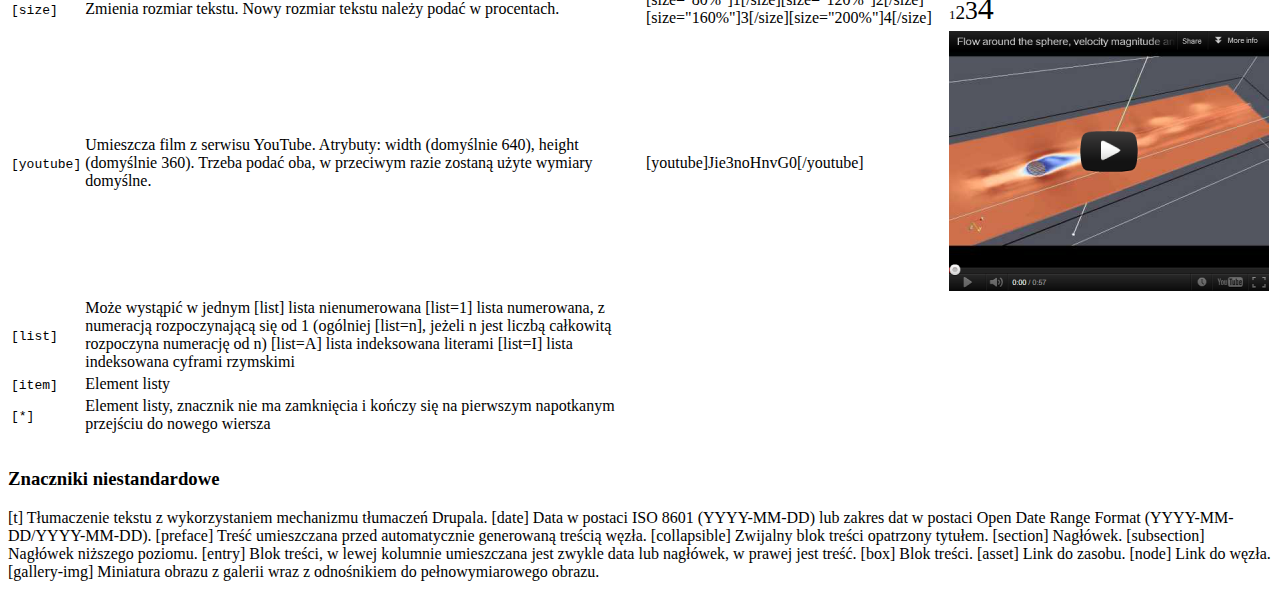
==== commit 5050d46f: "przepisywanie danych znacznikow do json" ====
--- a/sites/all/modules/scholar/manual/index.html
+++ b/sites/all/modules/scholar/manual/index.html
@@ -220,30 +220,7 @@
    <td>Indeks górny</td>
    <td><code>200 mg/Nm[sup]3[/sup]</code></td>
    <td><div class="rendering">200 mg/Nm<sup>3</sup></div></td>
-  </tr>
-  <tr>
-   <td><code>[url]</code></td>
-   <td>Odnośnik</td>
-   <td>
-    <code>[url]http://syngasburner.eu[/url]</code><br/>
-    <code>[url="http://syngasburner.eu"]Strona projektu[/url]</code>
-    Podany cel odnośnika musi być poprawnym względnym lub absolutnym (rozpoczynającym się od http(s)://) adresem URL,
-    w przeciwnym razie wynik będzie pusty.
-   </td>
-   <td><div class="rendering"><a href="http://syngasburner.eu">http://syngasburner.eu</a><br/><a href="http://syngasburner.eu">Strona projektu</a></div></td>
-  </tr>
-  <tr>
-   <td><code>[img]</code></td>
-   <td>Obraz</td>
-   <td>
-    Podana ścieżka obrazu musi być poprawnym relatywnym lub absolutnym (rozpoczynającym się od http(s)://) adresem URL,
-    w przeciwnym razie wynik będzie pusty.
-    Atrybuty:
-    width={width} height={height} align={left|right} title={title}
-       <code>[img]etc13.png[/img]</code>
-   </td>
-   <td><img src="etc13.png" /></td>
-  </tr>
+  </tr> 
   <tr>
       <td><code>[code]</code></td>
   </tr>
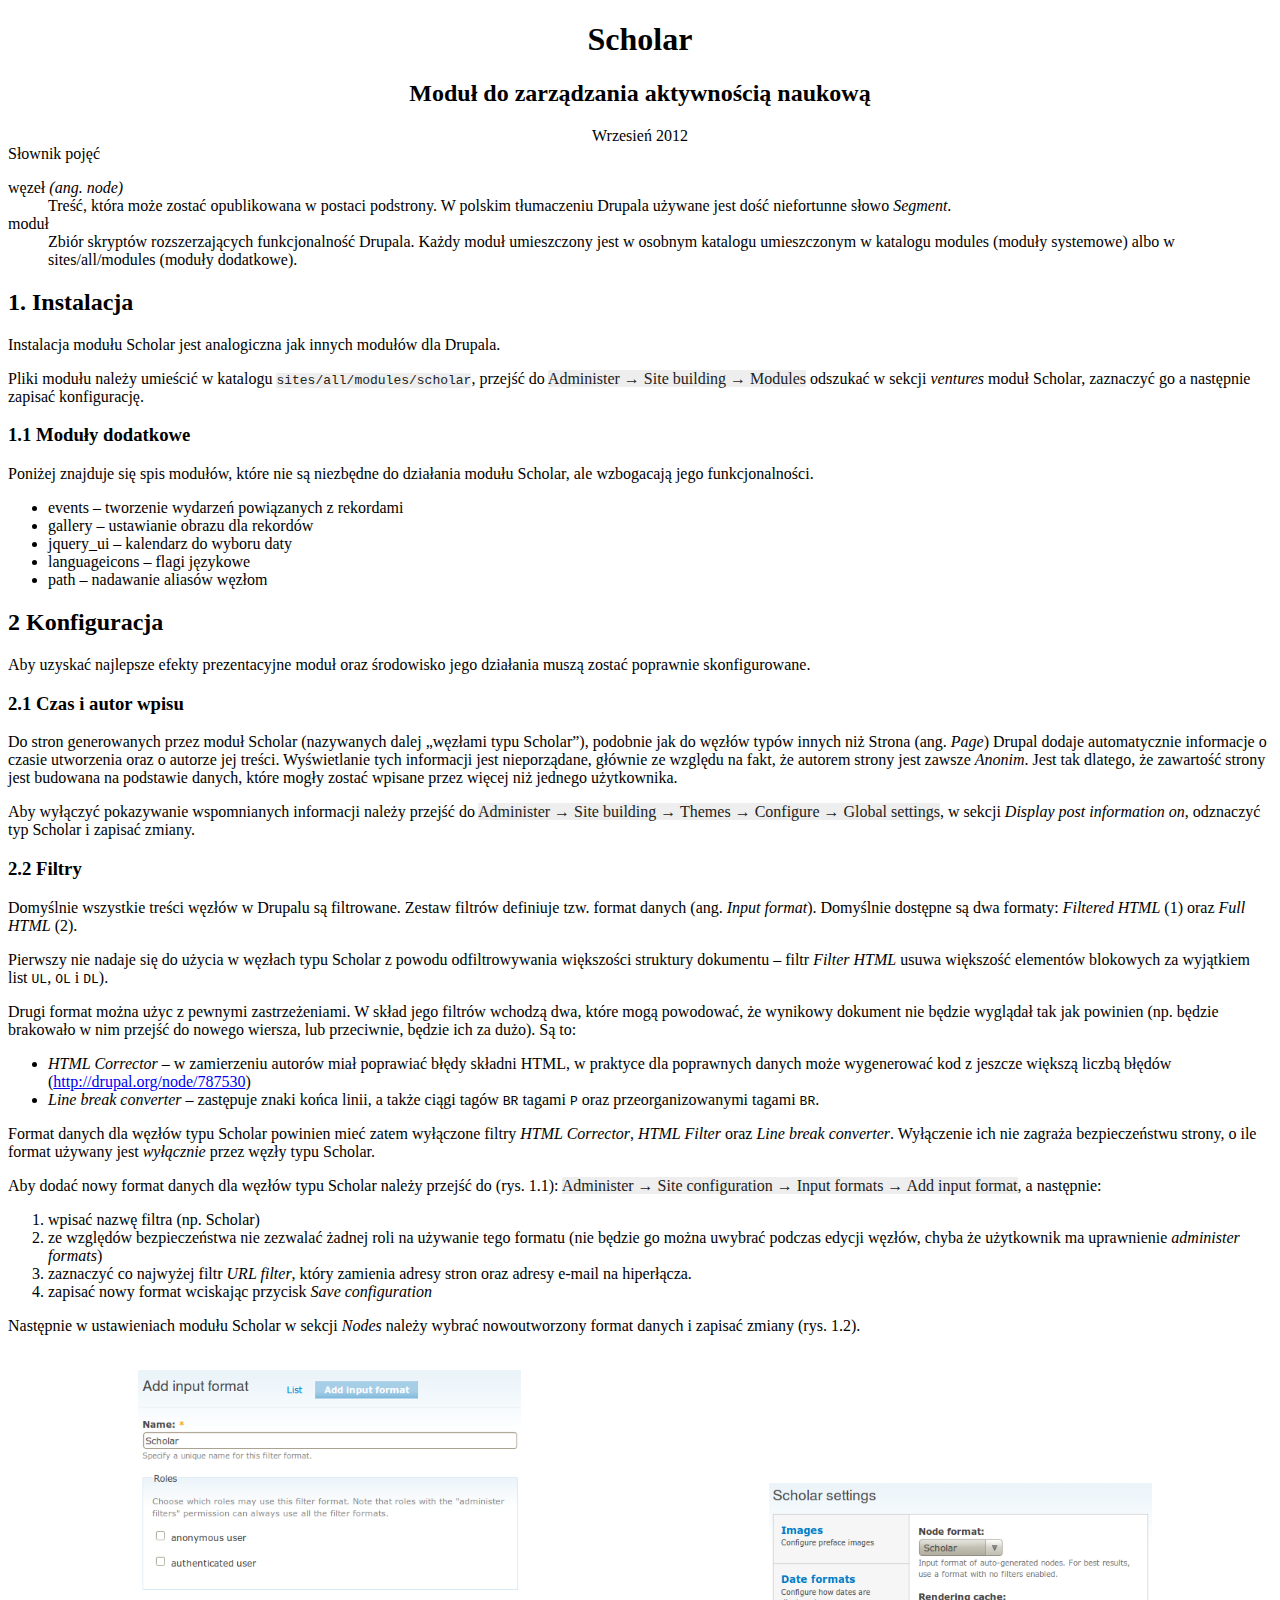
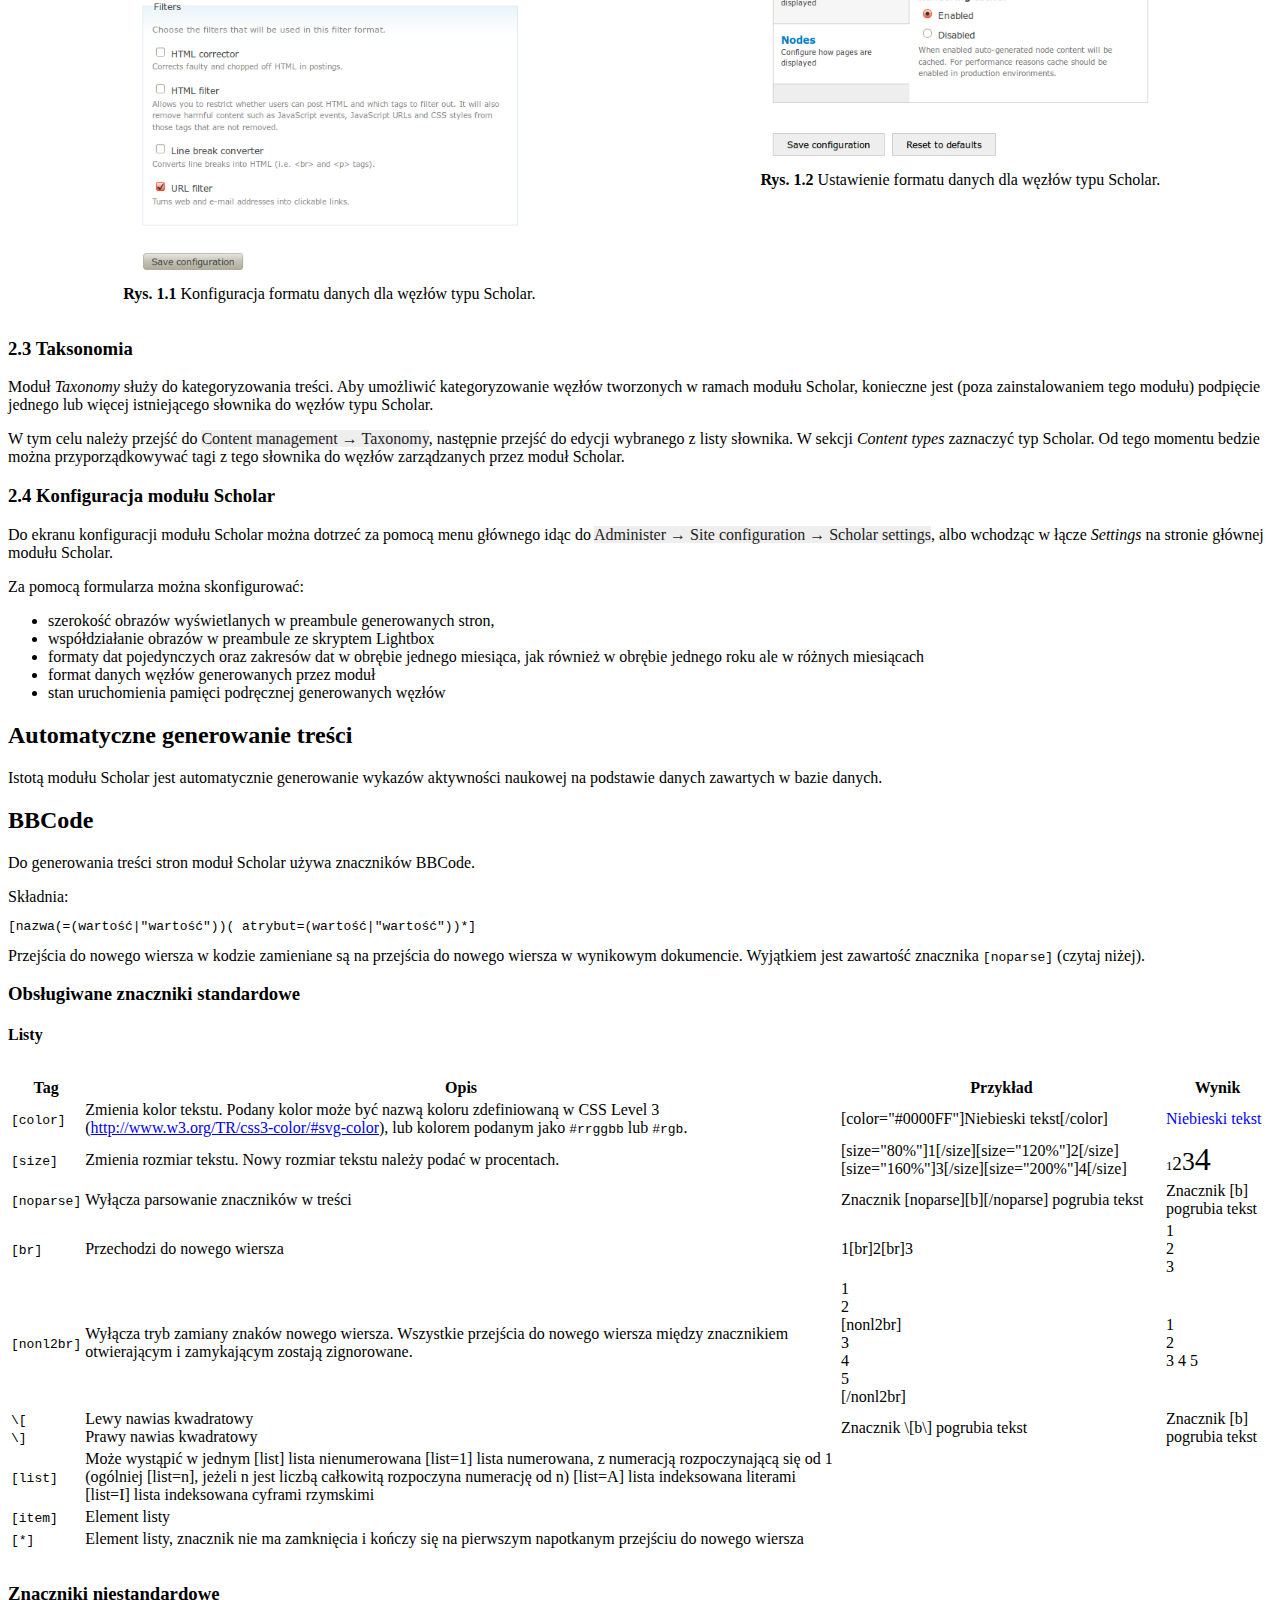
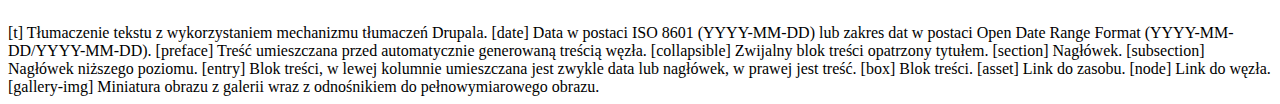
==== commit b6c2095a: "lekka reorganizacja listy tagow" ====
--- a/sites/all/modules/scholar/manual/index.html
+++ b/sites/all/modules/scholar/manual/index.html
@@ -184,46 +184,19 @@
    <th>Przykład</th>
    <th>Wynik</th>
  </thead>
- <tbody>
   <tr>
-   <td><code>[b]</code></td>
-   <td>Pogrubia podany tekst</td>
-   <td>[b]Tekst pogrubiony[/b]</td>
-   <td><b>Tekst pogrubiony</b></td>
+   <td><code>[color]</code></td>
+   <td>Zmienia kolor tekstu. Podany kolor może być nazwą koloru zdefiniowaną w CSS Level 3 (<a href="http://www.w3.org/TR/css3-color/#svg-color">http://www.w3.org/TR/css3-color/#svg-color</a>), lub kolorem podanym jako <code>#rrggbb</code> lub <code>#rgb</code>.</td>
+   <td>[color="#0000FF"]Niebieski tekst[/color]</td>
+   <td><span style="color:#0000FF">Niebieski tekst</span></td>
   </tr>
   <tr>
-   <td><code>[i]</code></td>
-   <td>Pochyla podany tekst</td>
-   <td>[i]Tekst pochylony[/i]</td>
-   <td><i>Tekst pochylony</i></td>
+   <td><code>[size]</code></td>
+   <td>Zmienia rozmiar tekstu. Nowy rozmiar tekstu należy podać w procentach.</td>
+   <td><div class="bbcode">[size="80%"]1[/size][size="120%"]2[/size][size="160%"]3[/size][size="200%"]4[/size]</div></td>
+   <td><span style="font-size:80%">1</span><span style="font-size:120%">2</span><span style="font-size:160%">3</span><span style="font-size:200%">4</span></td>
   </tr>
-  <tr>
-   <td><code>[s]</code></td>
-   <td>Przekreśla podany tekst</td>
-   <td>[s]Tekst przekreślony[/s]</td>
-   <td><s>Tekst przekreślony</s></td>
-  </tr>
-  <tr>
-   <td><code>[u]</code></td>
-   <td>Podkreśla podany tekst</td>
-   <td>[u]Tekst podkreślony[/u]</td>
-   <td><u>Tekst podkreślony</u></td>
-  </tr>
-  <tr>
-   <td><code>[sub]</code></td>
-   <td>Indeks dolny</td>
-   <td><code>CO[sub]2[/sub]</code></td>
-   <td><div class="rendering">CO<sub>2</sub></div></td>
-  </tr>
-  <tr>
-   <td><code>[sup]</code></td>
-   <td>Indeks górny</td>
-   <td><code>200 mg/Nm[sup]3[/sup]</code></td>
-   <td><div class="rendering">200 mg/Nm<sup>3</sup></div></td>
-  </tr> 
-  <tr>
-      <td><code>[code]</code></td>
-  </tr>
+
 <tr>
  <td><code>[noparse]</code></td>
  <td>Wyłącza parsowanie znaczników w treści</td>
@@ -254,28 +227,8 @@
  <td>Znacznik \[b\] pogrubia tekst</td>
  <td>Znacznik [b] pogrubia tekst</td>
 </tr>
-<tr>
- <td><code>[color]</code></td>
- <td>Zmienia kolor tekstu. Podany kolor może być nazwą koloru zdefiniowaną w CSS Level 3 (<a href="http://www.w3.org/TR/css3-color/#svg-color">http://www.w3.org/TR/css3-color/#svg-color</a>), lub kolorem podanym jako <code>#rrggbb</code> lub <code>#rgb</code>.</td>
- <td>[color="#0000FF"]Niebieski tekst[/color]</td>
- <td><span style="color:#0000FF">Niebieski tekst</span></td>
-</tr>
-<tr>
- <td><code>[size]</code></td>
- <td>Zmienia rozmiar tekstu. Nowy rozmiar tekstu należy podać w procentach.</td>
- <td><div class="bbcode">[size="80%"]1[/size][size="120%"]2[/size][size="160%"]3[/size][size="200%"]4[/size]</div></td>
- <td><span style="font-size:80%">1</span><span style="font-size:120%">2</span><span style="font-size:160%">3</span><span style="font-size:200%">4</span></td>
-</tr>
-<tr>
- <td><code>[youtube]</code></td>
- <td>Umieszcza film z serwisu YouTube.
-  Atrybuty:
-  width (domyślnie 640), height (domyślnie 360).
-  Trzeba podać oba, w przeciwym razie zostaną użyte wymiary domyślne.
- </td>
- <td><div class="bbcode">[youtube]Jie3noHnvG0[/youtube]</div></td>
- <td><img src="youtube.png" /></td>
-</tr>
+
+
 
 <h4>Listy</h4>
 <tr>
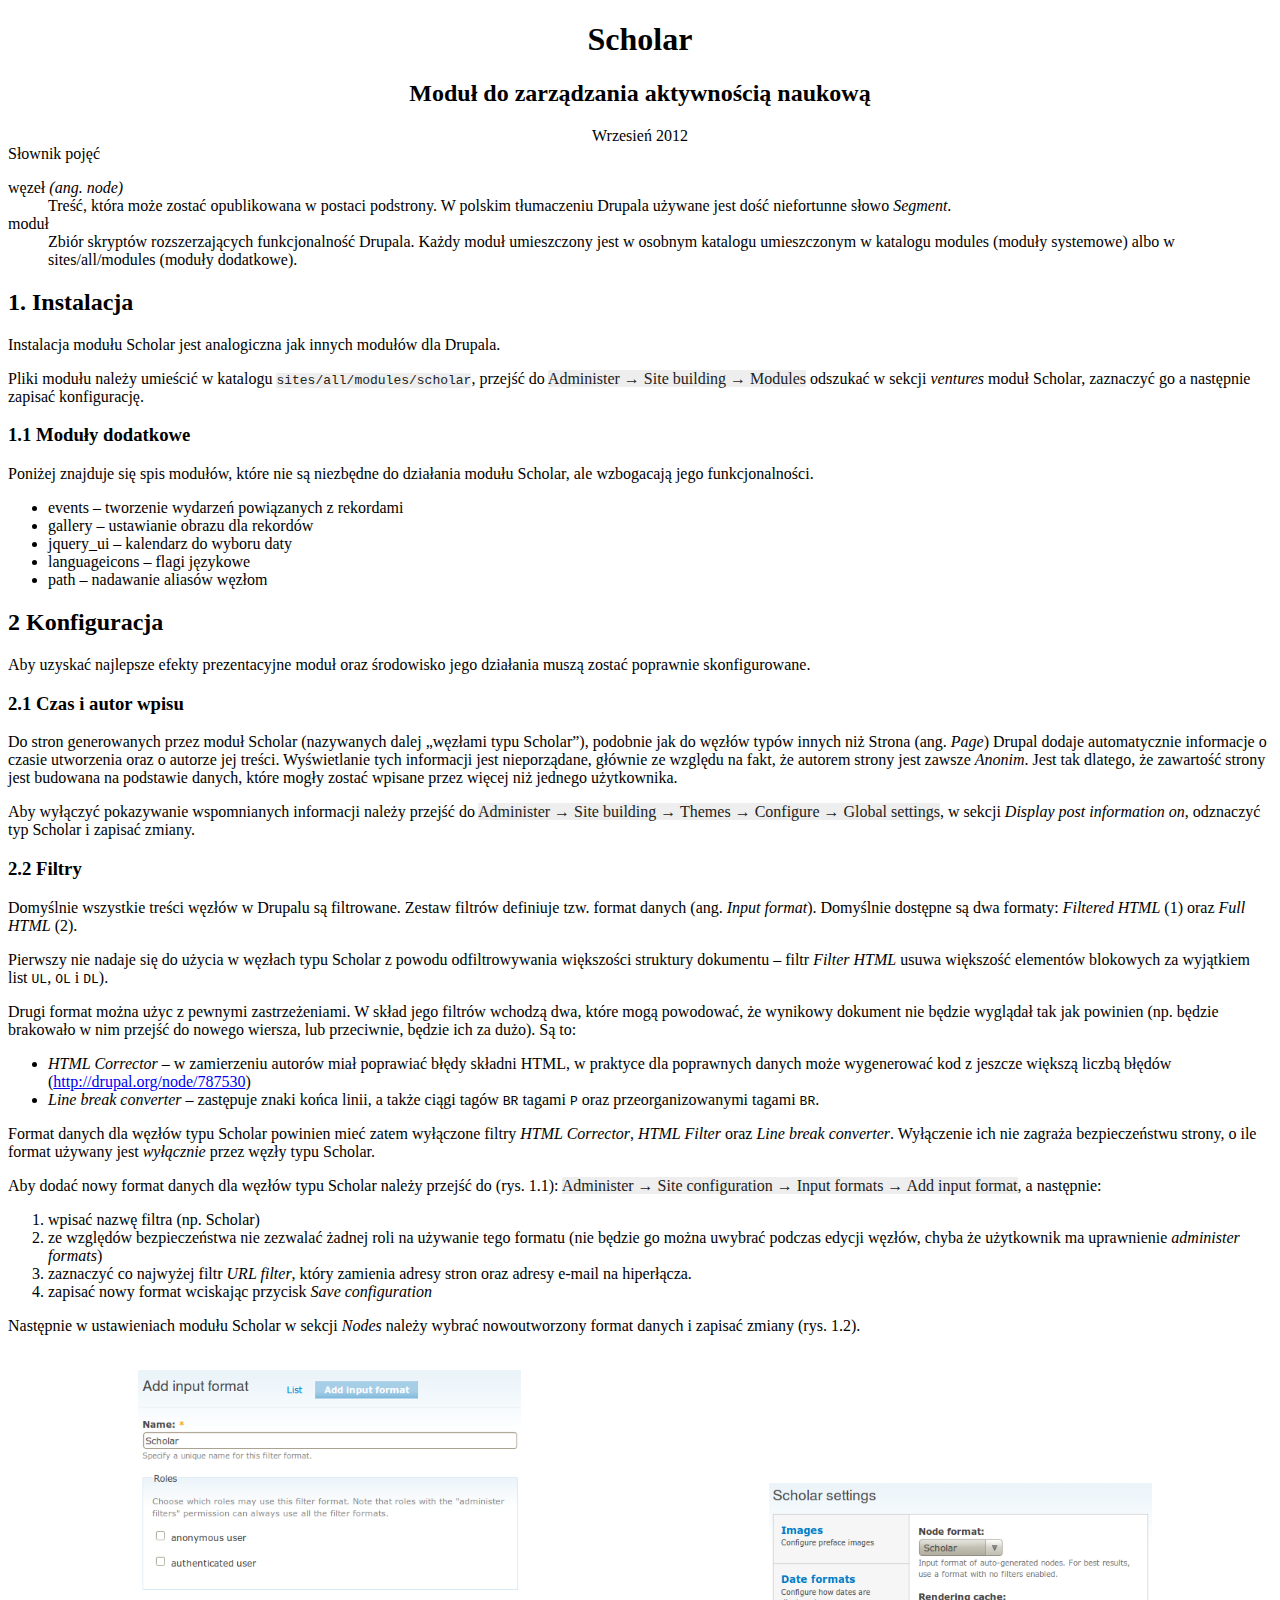
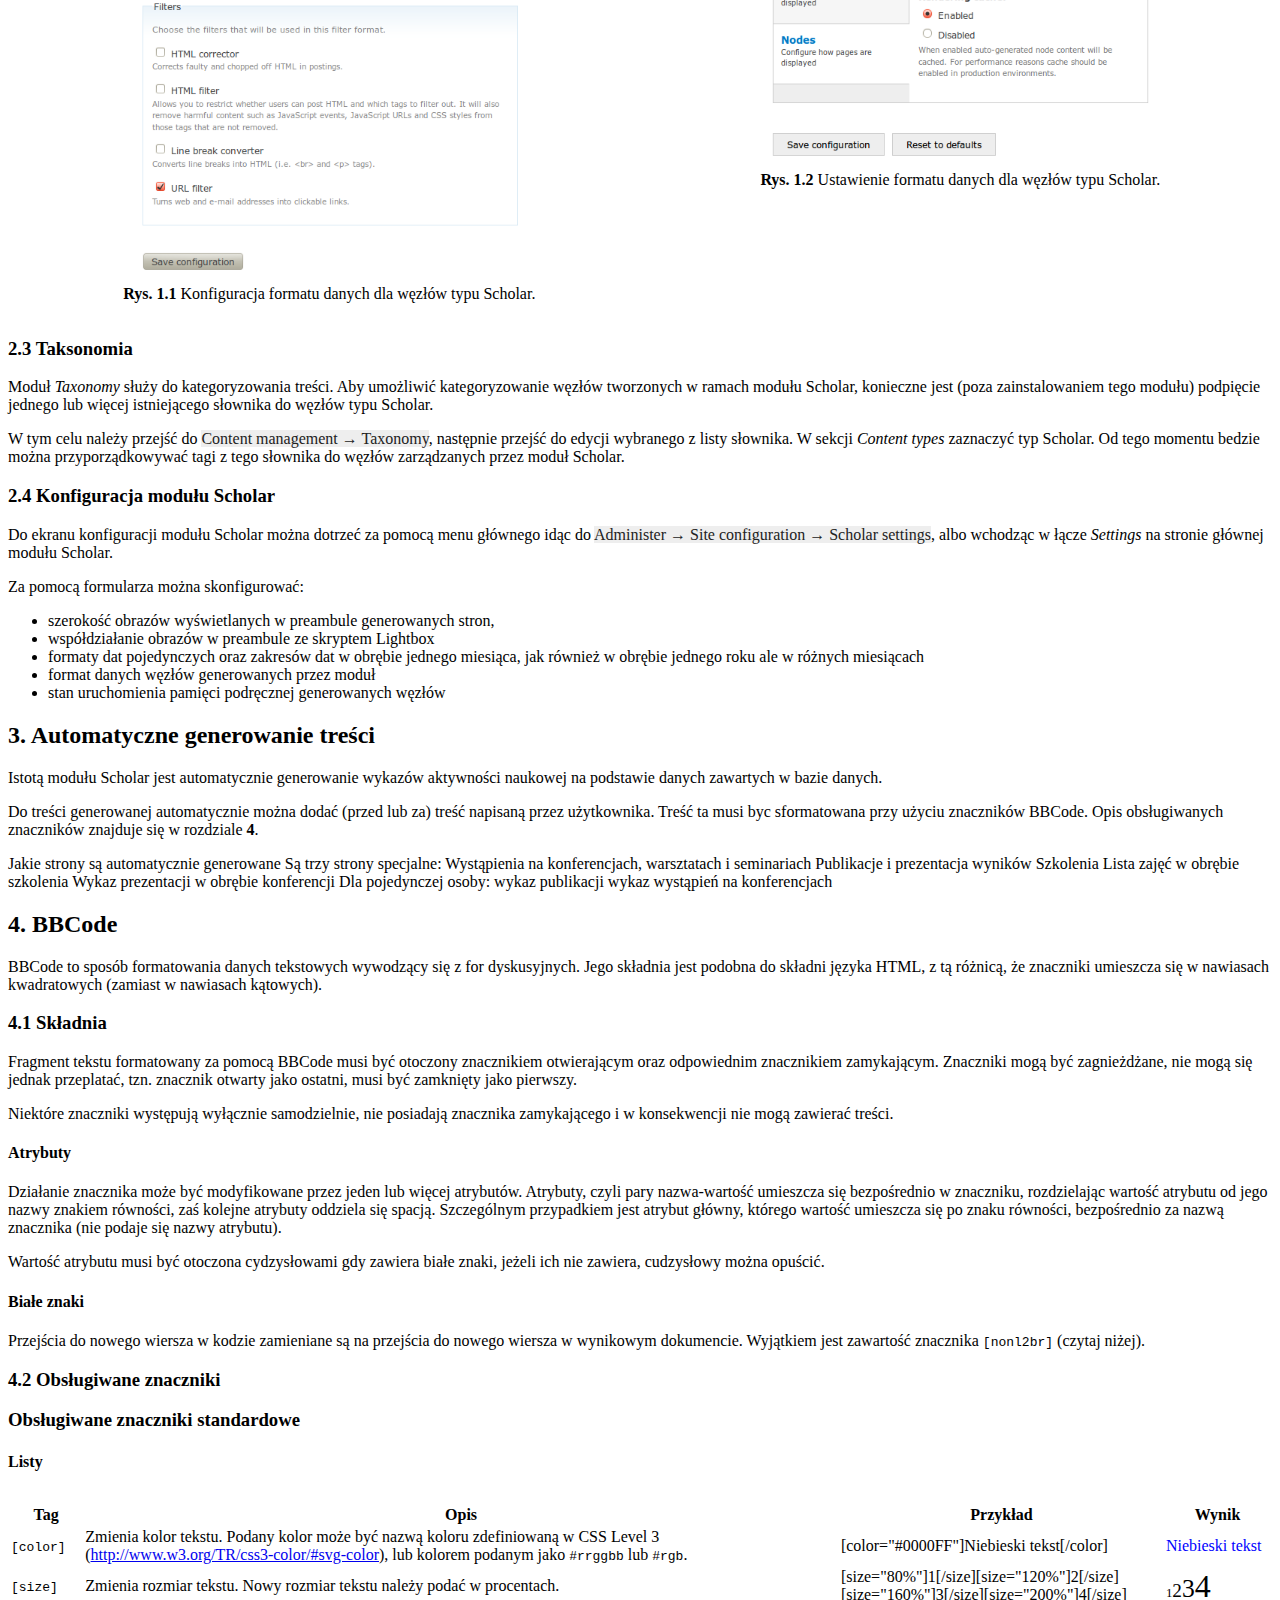
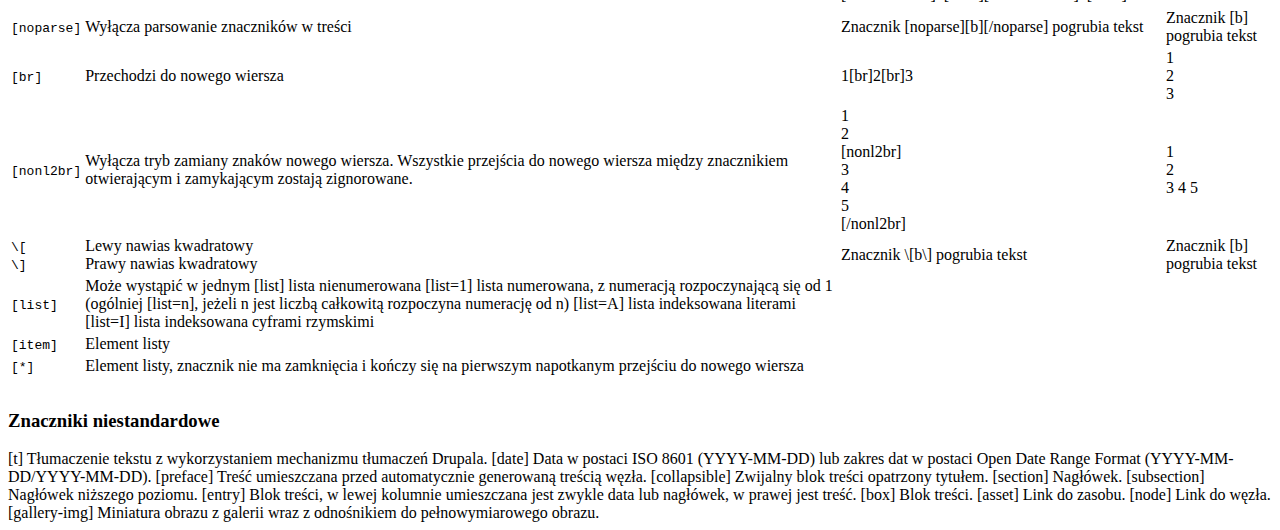
==== commit c92b1add: "dokumentacja" ====
--- a/sites/all/modules/scholar/manual/index.html
+++ b/sites/all/modules/scholar/manual/index.html
@@ -159,21 +159,63 @@
  <li>stan uruchomienia pamięci podręcznej generowanych węzłów</li>
 </ul>
 
-<h2>Automatyczne generowanie treści</h2>
+
+<h2>3. Automatyczne generowanie treści</h2>
 
 <p>Istotą modułu Scholar jest automatycznie generowanie wykazów aktywności naukowej
 na podstawie danych zawartych w bazie danych.</p>
 
-<h2>BBCode</h2>
-
-<p>Do generowania treści stron moduł Scholar używa znaczników BBCode.</p>
-
-Składnia:
-
-<pre>[nazwa(=(wartość|"wartość"))( atrybut=(wartość|"wartość"))*]</pre>
-
-Przejścia do nowego wiersza w kodzie zamieniane są na przejścia do nowego
-wiersza w wynikowym dokumencie. Wyjątkiem jest zawartość znacznika <code>[noparse]</code> (czytaj niżej).
+<p>Do treści generowanej automatycznie można dodać (przed lub za) treść napisaną przez użytkownika.
+Treść ta musi byc sformatowana przy użyciu znaczników BBCode. Opis obsługiwanych znaczników
+znajduje się w rozdziale <strong>4</strong>.</p>
+
+Jakie strony są automatycznie generowane
+Są trzy strony specjalne:
+Wystąpienia na konferencjach, warsztatach i seminariach
+Publikacje i prezentacja wyników
+Szkolenia
+
+Lista zajęć w obrębie szkolenia
+Wykaz prezentacji w obrębie konferencji
+
+Dla pojedynczej osoby:
+wykaz publikacji
+wykaz wystąpień na konferencjach
+
+
+
+<h2>4. BBCode</h2>
+
+<p>BBCode to sposób formatowania danych tekstowych wywodzący się z for dyskusyjnych.
+Jego składnia jest podobna do składni języka HTML, z tą różnicą, że znaczniki umieszcza się
+w nawiasach kwadratowych (zamiast w nawiasach kątowych).</p>
+
+<h3>4.1 Składnia</h3>
+
+<p>Fragment tekstu formatowany za pomocą BBCode musi być otoczony znacznikiem otwierającym oraz odpowiednim znacznikiem zamykającym.
+Znaczniki mogą być zagnieżdżane, nie mogą się jednak przeplatać, tzn. znacznik otwarty jako ostatni,
+musi być zamknięty jako pierwszy.</p>
+
+<p>Niektóre znaczniki występują wyłącznie samodzielnie, nie posiadają znacznika zamykającego
+i w konsekwencji nie mogą zawierać treści.</p>
+
+<h4>Atrybuty</h4>
+
+<p>Działanie znacznika może być modyfikowane przez jeden lub więcej atrybutów.
+Atrybuty, czyli pary nazwa-wartość umieszcza się bezpośrednio w znaczniku,
+rozdzielając wartość atrybutu od jego nazwy znakiem równości, zaś kolejne atrybuty oddziela się spacją.
+Szczególnym przypadkiem jest atrybut główny, którego wartość umieszcza się po znaku równości, bezpośrednio za nazwą znacznika
+(nie podaje się nazwy atrybutu).</p>
+
+<p>Wartość atrybutu musi być otoczona cydzysłowami gdy zawiera białe znaki, jeżeli ich nie zawiera, cudzysłowy można opuścić.</p>
+
+<h4>Białe znaki</h4>
+
+<p>Przejścia do nowego wiersza w kodzie zamieniane są na przejścia do nowego
+wiersza w wynikowym dokumencie. Wyjątkiem jest zawartość znacznika <code>[nonl2br]</code> (czytaj niżej).</p>
+
+
+<h3>4.2 Obsługiwane znaczniki</h3>
 
 <h3>Obsługiwane znaczniki standardowe</h3>
 <table>
